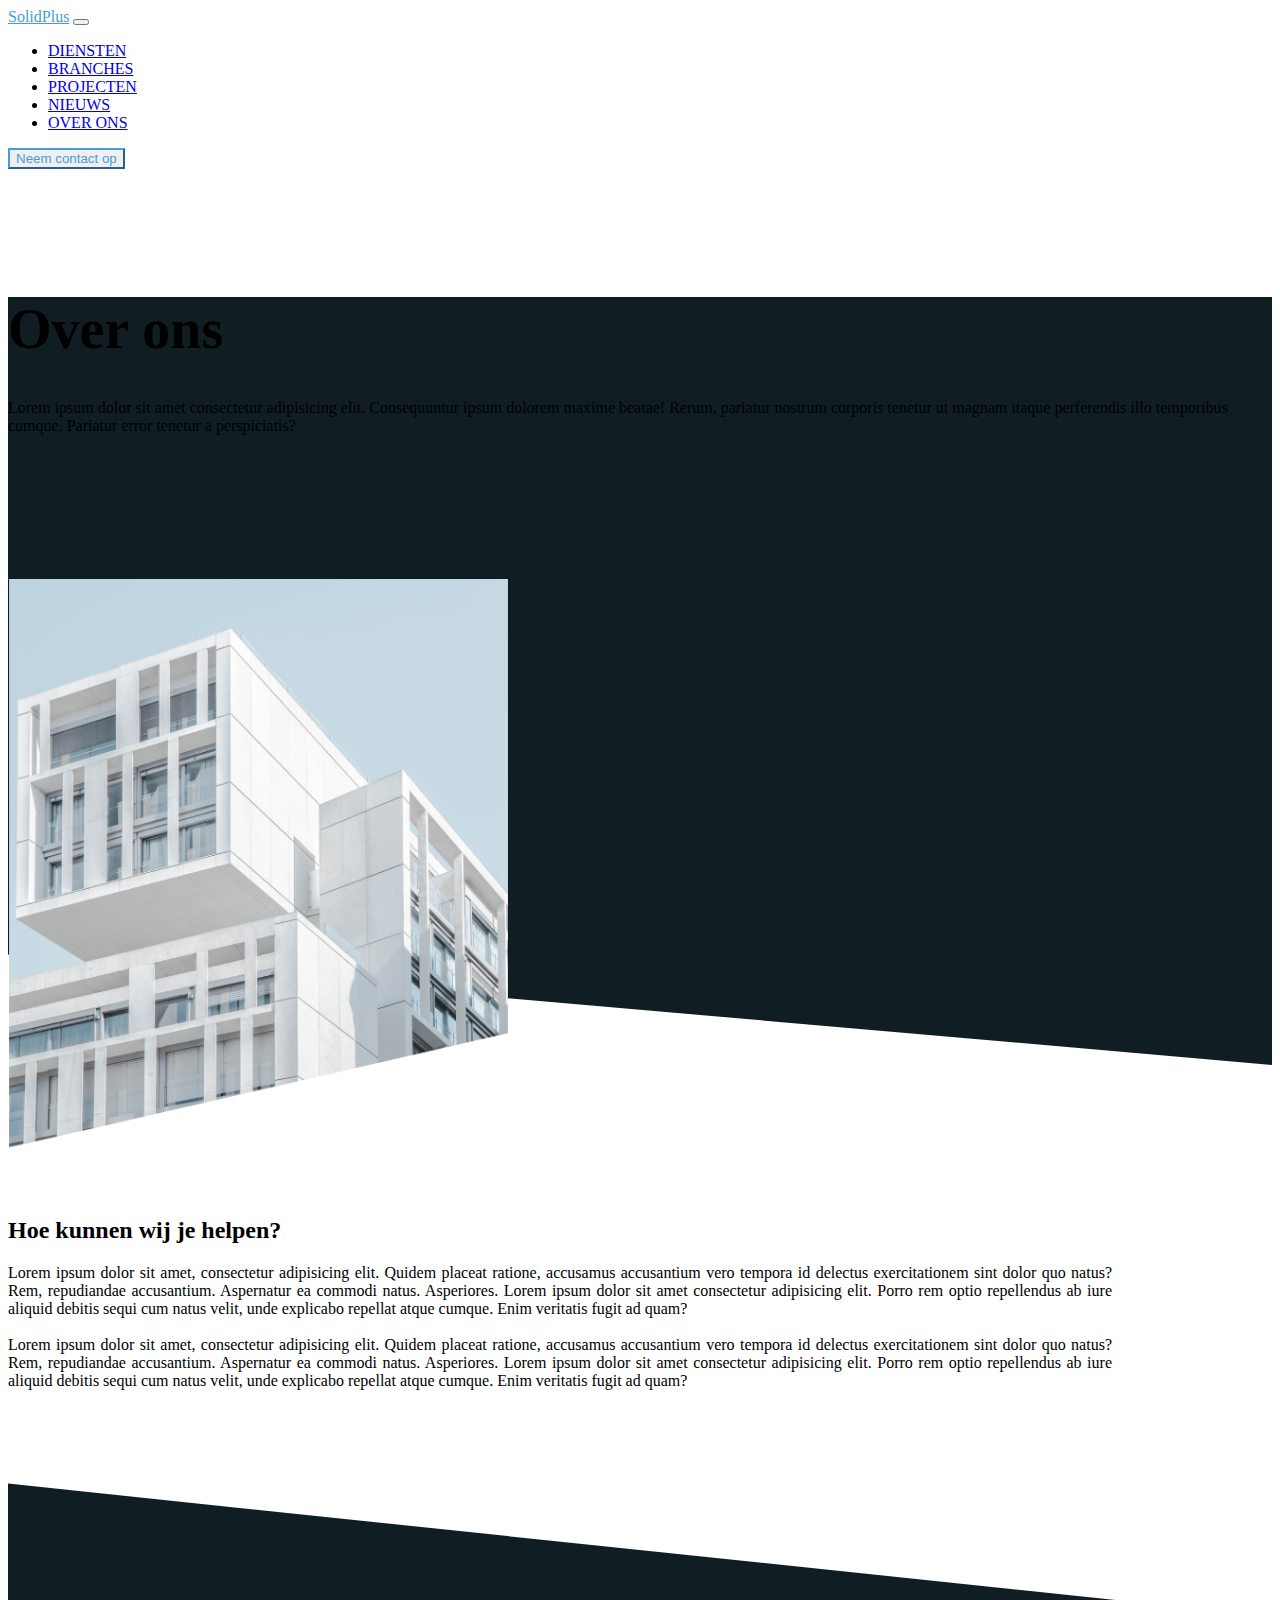
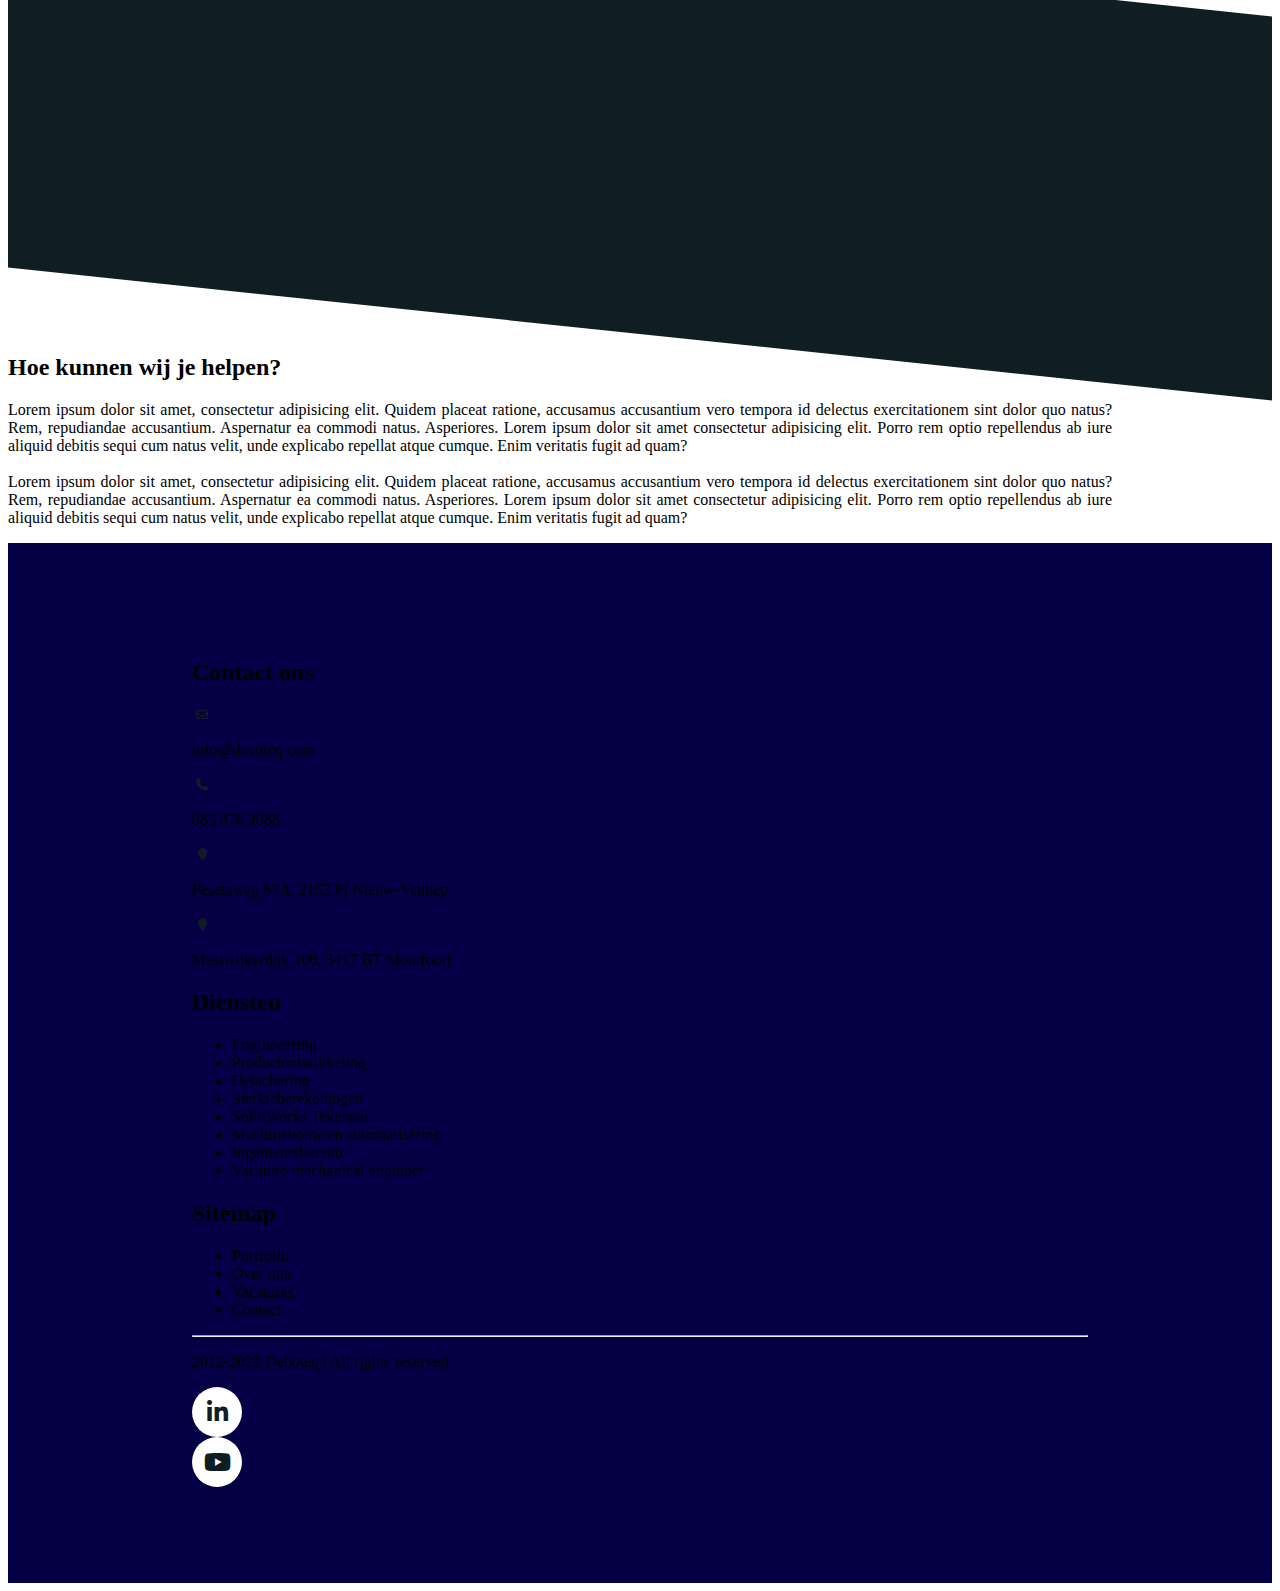
==== about.html @ 148bdbb1 "add other pages" ====
<!DOCTYPE html>
<html lang="en">

<head>
    <meta charset="UTF-8">
    <meta http-equiv="X-UA-Compatible" content="IE=edge">
    <meta name="viewport" content="width=device-width, initial-scale=1.0">
    <!-- CSS only -->
    <link rel="stylesheet" href="/css/styles.css">
    <link rel="stylesheet" href="https://cdnjs.cloudflare.com/ajax/libs/font-awesome/6.2.0/css/all.min.css">
    <link href="https://cdn.jsdelivr.net/npm/bootstrap@5.2.2/dist/css/bootstrap.min.css" rel="stylesheet"
        integrity="sha384-Zenh87qX5JnK2Jl0vWa8Ck2rdkQ2Bzep5IDxbcnCeuOxjzrPF/et3URy9Bv1WTRi" crossorigin="anonymous">
    <!-- JavaScript Bundle with Popper -->
    <script src="https://cdn.jsdelivr.net/npm/bootstrap@5.2.2/dist/js/bootstrap.bundle.min.js"
        integrity="sha384-OERcA2EqjJCMA+/3y+gxIOqMEjwtxJY7qPCqsdltbNJuaOe923+mo//f6V8Qbsw3"
        crossorigin="anonymous"></script>
    <title>About us</title>
</head>

<body>

    <header>
        <nav class="navbar navbar-expand-lg bg-light ">
            <div class="container">
                <a class="navbar-brand text-soli-primary fw-bolder fs-4" href="/index.html">SolidPlus</a>
                <button class="navbar-toggler" type="button" data-bs-toggle="collapse"
                    data-bs-target="#navbarSupportedContent" aria-controls="navbarSupportedContent"
                    aria-expanded="false" aria-label="Toggle navigation">
                    <span class="navbar-toggler-icon"></span>
                </button>
                <div class="collapse navbar-collapse py-4" id="navbarSupportedContent">
                    <ul class="navbar-nav ms-auto mb-2 mb-lg-0 me-4">
                        <li class="nav-item mx-2">
                            <a class="nav-link" href="/service.html">DIENSTEN</a>
                        </li>
                        <li class="nav-item mx-2">
                            <a class="nav-link" href="#">BRANCHES</a>
                        </li>
                        <li class="nav-item mx-2">
                            <a class="nav-link" href="/project.html">PROJECTEN</a>
                        </li>
                        <li class="nav-item mx-2">
                            <a class="nav-link" href="#">NIEUWS</a>
                        </li>
                        <li class="nav-item mx-2">
                            <a class="nav-link active" aria-current="page" href="/about.html">OVER ONS</a>
                        </li>
                    </ul>
                    <button class="btn btn-outline-primary ms-md-4" type="submit">Neem contact op</button>
                </div>
            </div>
        </nav>

        <div class="hero">
            <div class="container">
                <div class="row">
                    <div class="col-md-7 text-white ">
                        <h1 class="hero-text">Over ons</h1>
                        <p>Lorem ipsum dolor sit amet consectetur adipisicing elit. Consequuntur ipsum dolorem maxime
                            beatae! Rerum, pariatur nostrum corporis tenetur ut magnam itaque perferendis illo
                            temporibus cumque. Pariatur error tenetur a perspiciatis?</p>
                    </div>

                    <div class="col">
                        <img class="hero-item" src="/assets/images/building.png" alt="building" width="500px">
                    </div>
                </div>
            </div>
        </div>
    </header>

    <main>
        <div class="container">
            <div class="text-left pt-5">
                <h2>
                    Hoe kunnen wij je helpen?
                </h2>
                <p class="text-justify mt-4 help-text">
                    Lorem ipsum dolor sit amet, consectetur adipisicing elit. Quidem placeat ratione, accusamus
                    accusantium vero tempora id delectus exercitationem sint dolor quo natus? Rem, repudiandae
                    accusantium. Aspernatur ea commodi natus. Asperiores. Lorem ipsum dolor sit amet consectetur
                    adipisicing elit. Porro rem optio repellendus ab iure aliquid
                    debitis sequi cum natus velit, unde explicabo repellat atque cumque. Enim veritatis fugit ad quam?
                    <br />
                    <br />
                    Lorem ipsum dolor sit amet, consectetur adipisicing elit. Quidem placeat ratione, accusamus
                    accusantium vero tempora id delectus exercitationem sint dolor quo natus? Rem, repudiandae
                    accusantium. Aspernatur ea commodi natus. Asperiores. Lorem ipsum dolor sit amet consectetur
                    adipisicing elit. Porro rem optio repellendus ab iure aliquid
                    debitis sequi cum natus velit, unde explicabo repellat atque cumque. Enim veritatis fugit ad quam?
                </p>
            </div>
        </div>
        <div class="relative curved-section-dark">
            <div class="curved-bg-dark"></div>
        </div>

        <div class="container pb-4 mb-4">
            <div class="text-left pt-5">
                <h2>
                    Hoe kunnen wij je helpen?
                </h2>
                <p class="text-justify mt-4 help-text">
                    Lorem ipsum dolor sit amet, consectetur adipisicing elit. Quidem placeat ratione, accusamus
                    accusantium vero tempora id delectus exercitationem sint dolor quo natus? Rem, repudiandae
                    accusantium. Aspernatur ea commodi natus. Asperiores. Lorem ipsum dolor sit amet consectetur
                    adipisicing elit. Porro rem optio repellendus ab iure aliquid
                    debitis sequi cum natus velit, unde explicabo repellat atque cumque. Enim veritatis fugit ad quam?
                    <br />
                    <br />
                    Lorem ipsum dolor sit amet, consectetur adipisicing elit. Quidem placeat ratione, accusamus
                    accusantium vero tempora id delectus exercitationem sint dolor quo natus? Rem, repudiandae
                    accusantium. Aspernatur ea commodi natus. Asperiores. Lorem ipsum dolor sit amet consectetur
                    adipisicing elit. Porro rem optio repellendus ab iure aliquid
                    debitis sequi cum natus velit, unde explicabo repellat atque cumque. Enim veritatis fugit ad quam?
                </p>
            </div>
        </div>


        <footer class="bg-footer text-white">
            <div class="footer-contenr">
                <div class="d-flex justify-content-between mb-4">
                    <div>
                        <h2 class="fs-5">Contact ons</h2>
                        <div class="d-flex align-items-center">
                            <i class="fa-regular fa-envelope text-dark bg-white icon"></i>
                            <p class="mt-3 ms-2">
                                info@devoteq.com
                            </p>
                        </div>
                        <div class="d-flex align-items-center">
                            <i class="fa-solid fa-phone text-dark bg-white icon"></i>
                            <p class="mt-3 ms-2">
                                085 876 9088
                            </p>
                        </div>
                        <div class="d-flex align-items-center">
                            <div>
                                <i class="fa fa-map-marker text-dark bg-white icon"></i>
                            </div>
                            <p class="mt-3 ms-2">
                                Pesetaweg 67A, 2153 Pj
                                Nieuw-Vennep
                            </p>
                        </div>
                        <div class="d-flex align-items-center">
                            <i class="fa fa-map-marker text-dark bg-white icon"></i>
                            <p class="mt-3 ms-2">
                                Mastwijkerdijk 108, 3417
                                BT
                                Montfoort
                            </p>
                        </div>
                    </div>
                    <div>
                        <h2 class="fs-5">Diensten</h2>
                        <ul class="list-unstyled">
                            <li class="mb-2">Engineeering</li>
                            <li class="mb-2">Productontwikkeling</li>
                            <li class="mb-2">Detachering</li>
                            <li class="mb-2">Sterkteberekeningen</li>
                            <li class="mb-2">SolidWorks Tekenaar</li>
                            <li class="mb-2">Machinebouw en automatisering</li>
                            <li class="mb-2">Ingenieursbureau</li>
                            <li class="mb-2">Vacature mechanical enginner</li>
                        </ul>
                    </div>
                    <div class="pe-4 me-4">
                        <h2 class="fs-5">Sitemap</h2>
                        <ul class="list-unstyled">
                            <li class="mb-2">Portfolio</li>
                            <li class="mb-2">Over ons</li>
                            <li class="mb-2">Vacatures</li>
                            <li class="mb-2">Contact</li>
                        </ul>
                    </div>
                </div>
                <hr>
                <p class="text-center">
                    2012-2022 Deboteq | All rights reserved
                </p>
                <div class="d-flex align-items-center justify-content-center">
                    <div class="social-icon me-md-4">
                        <i class="fa-brands text-dark fa-linkedin-in "></i>
                    </div>
                    <div class="social-icon ms-md-4">
                        <i class="fa-brands text-dark fa-youtube"></i>
                    </div>
                </div>
            </div>
        </footer>
    </main>


</body>

</html>
---- css/styles.css ----
body,
html {
  overflow-x: hidden;
}

:root {
  --dark: #101e24;
  --light-green: #0dcea0;
}

.bg-main {
  background: var(--dark);
}

.hero {
  min-height: 100vh;
  background: url("/assets/images/heroBg.svg") no-repeat;
  background-size: cover;
}

.hero-text {
  font-size: 3.5rem;
  margin-top: 8rem;
}

.hero-item {
  margin-top: 8rem;
}

.btn-primary {
  background: #479cd9 !important;
}

.btn-primary:hover {
  opacity: 0.9;
}

.text-soli-primary {
  color: #479cd9 !important;
}

.text-orange {
  color: #ff6331;
}

.text-dark {
  color: var(--dark);
}

.text-lgreen {
  color: var(--light-green);
}

.btn-outline-primary {
  color: #479cd9 !important;
  border-color: #479cd9 !important;
}

.btn-outline-primary:hover {
  background: #479cd9 !important;
  color: white !important;
}

.service-card {
  max-width: 350px;
  box-shadow: 0 19px 38px rgba(0, 0, 0, 0.3), 0 15px 12px rgba(0, 0, 0, 0.22);
  padding: 2rem;
  display: flex;
  flex-direction: column;
  align-items: center;
  background: white;
}

.contact-card {
  box-shadow: 0 19px 38px rgba(0, 0, 0, 0.3), 0 15px 12px rgba(0, 0, 0, 0.22);
  padding: 4rem;
  margin: 5rem 0;
}

.text-justify {
  text-align: justify;
}

.bg-footer {
  background: #050046;
}

.footer-contenr {
  max-width: 70vw;
  margin: auto;
  padding: 6rem 0;
}

.relative {
  position: relative;
}

.curved-bg {
  position: absolute;
  left: 0;
  top: 0;
  width: 100%;
  height: 100%;
  background: url("/assets/images/building.png");
  transform: skew(0, 6deg);
  z-index: -1;
}

.curved-section {
  padding: 2rem;
  margin: 10rem 0;
  max-height: 25rem;
}

.curved-section-dark {
  padding: 2rem;
  margin: 10rem 0 0 0;
  min-height: 20rem;
}

.curved-bg-dark {
  position: absolute;
  left: 0;
  top: 0;
  width: 100%;
  height: 100%;
  background: var(--dark);
  transform: skew(0, 6deg);
}

.onze-bg {
  position: absolute;
  left: 0;
  top: 0;
  width: 100%;
  height: 100%;
  background: var(--dark);
  transform: skew(0, 5deg);
  z-index: -1;
  max-height: 30rem;
}

.mt-5 {
  margin-top: 5rem;
}

.mt-6 {
  margin-top: 6rem;
}

.icon {
  width: 20px;
  height: 20px;
  border-radius: 50%;
  display: flex !important;
  justify-content: center;
  align-items: center;
  font-size: 12px;
}

.flex-1 {
  flex: 1;
}

.social-icon {
  width: 50px;
  height: 50px;
  border-radius: 50%;
  font-size: 1.5rem;
  background: white;
  display: flex;
  justify-content: center;
  align-items: center;
}

label {
  margin-bottom: 0 !important;
}

.form-control,
.form-select {
  border: none !important;
  border-bottom: 1px solid #b0b3c7 !important;
  border-radius: 0% !important;
}

.form-select {
  padding: 0.5rem 0 !important;
}

.project-box {
  width: 25vw;
  height: 25vw;
  margin: 5px;
  background: url("/assets/images/building.png");
}

@media only screen and (min-width: 769px) {
  .help-text {
    margin-right: 10rem;
  }
  .onze-text {
    max-width: 52vw;
  }
}
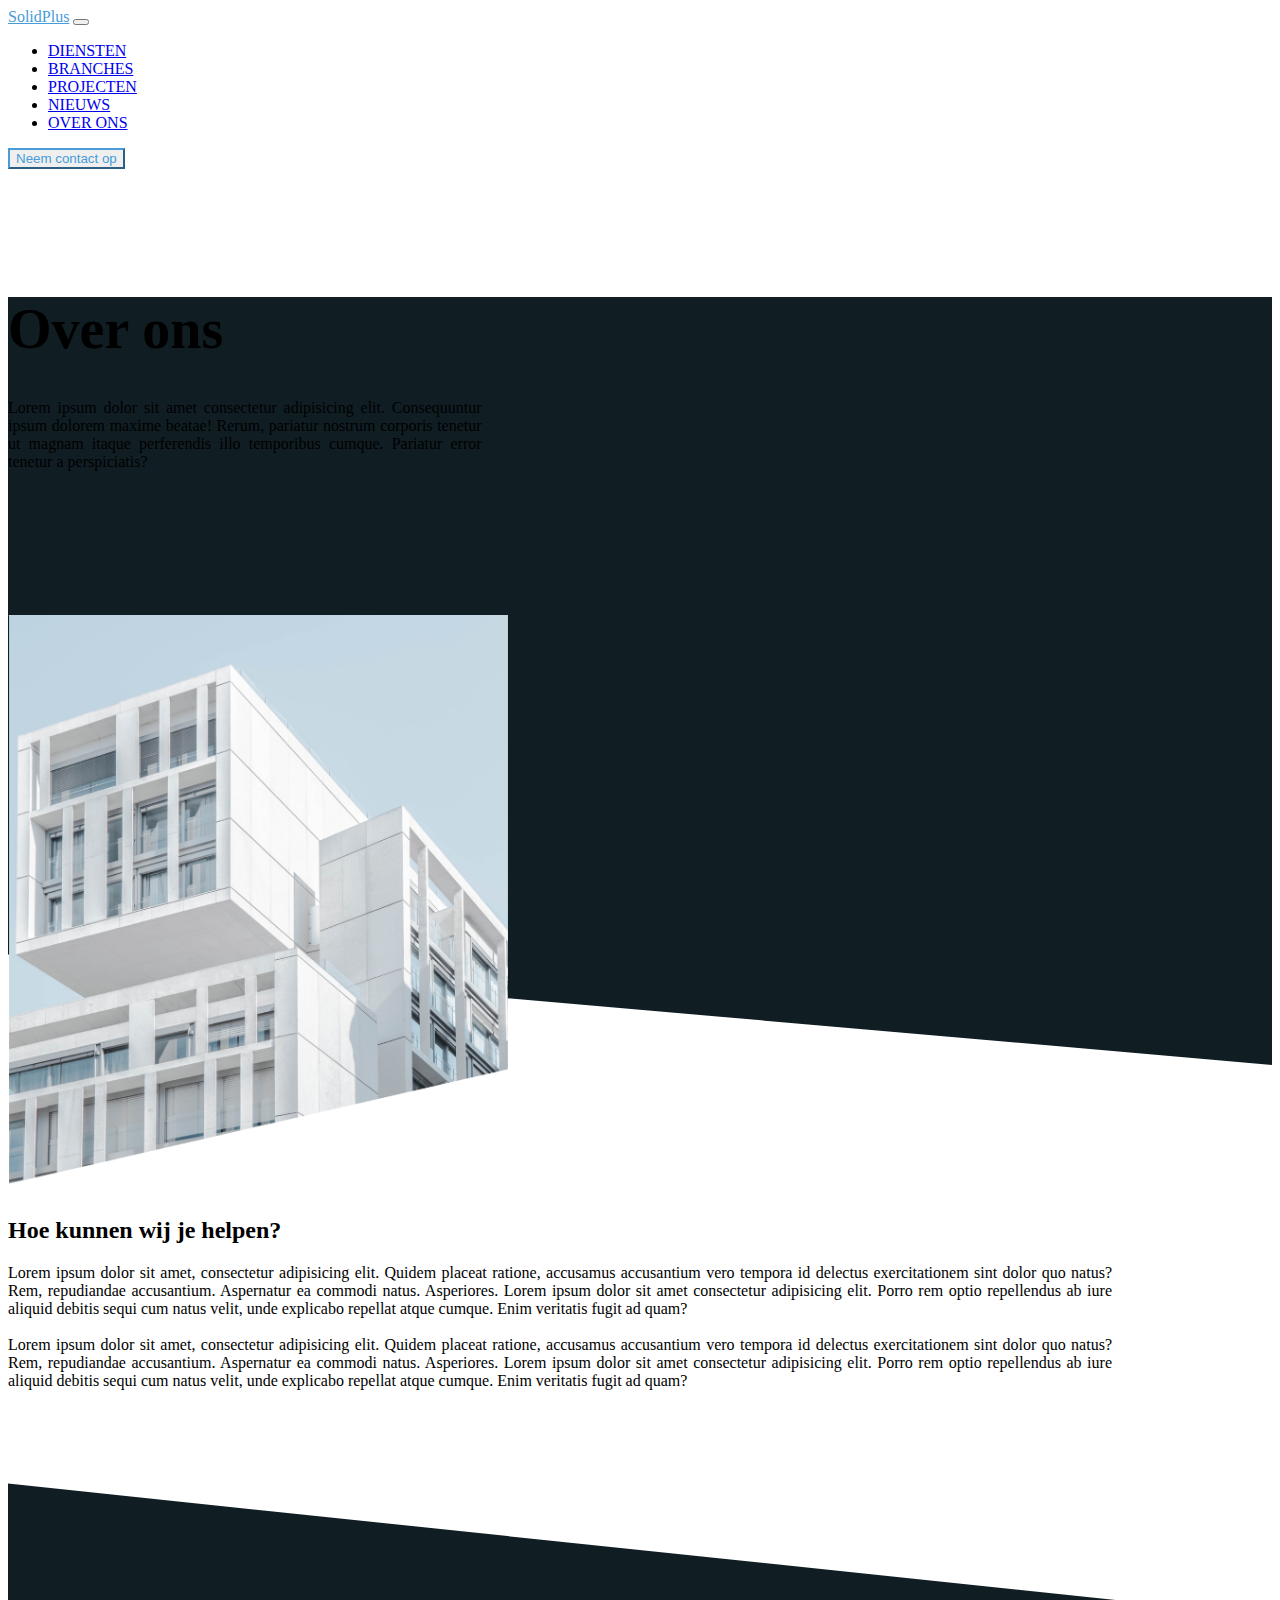
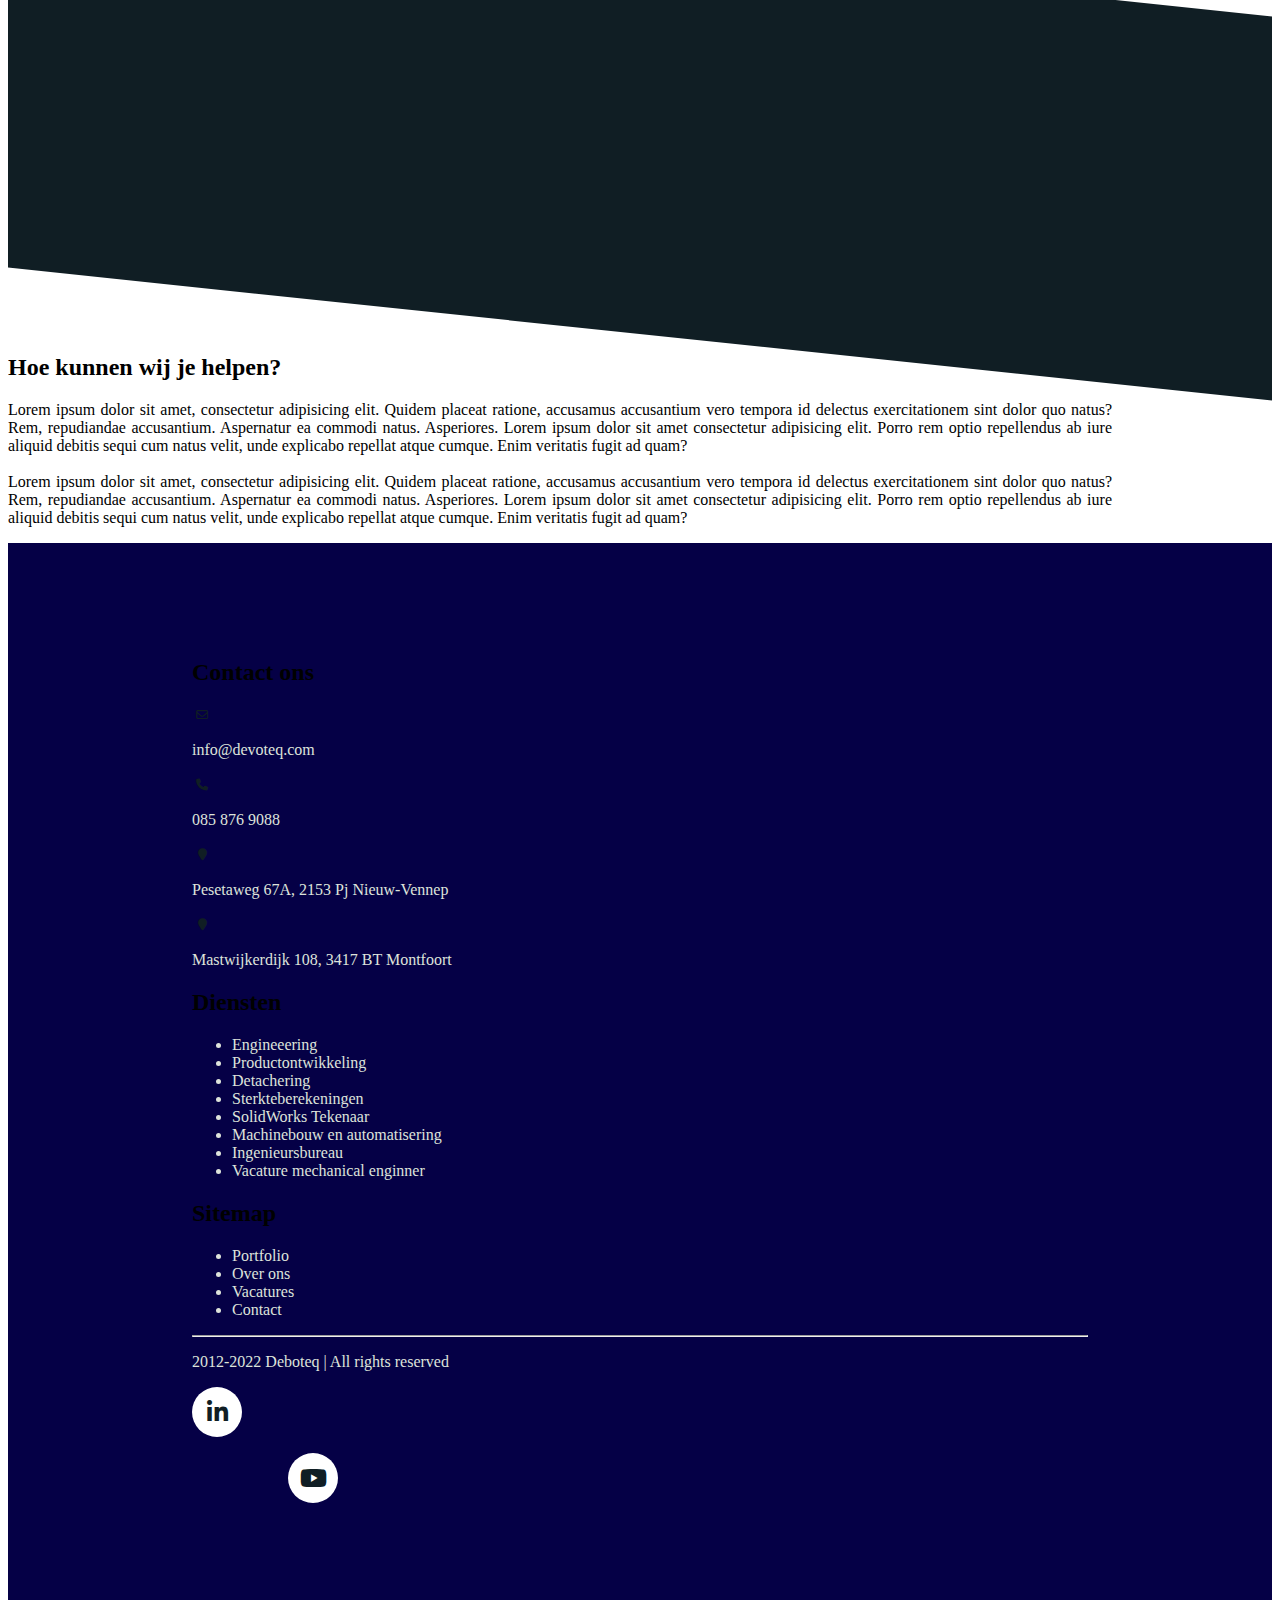
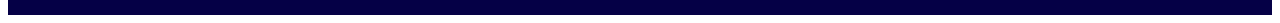
==== commit 7c5f4fd9: "fix responsive issues" ====
--- a/about.html
+++ b/about.html
@@ -56,7 +56,8 @@
                 <div class="row">
                     <div class="col-md-7 text-white ">
                         <h1 class="hero-text">Over ons</h1>
-                        <p>Lorem ipsum dolor sit amet consectetur adipisicing elit. Consequuntur ipsum dolorem maxime
+                        <p class="hero-desc">Lorem ipsum dolor sit amet consectetur adipisicing elit. Consequuntur ipsum
+                            dolorem maxime
                             beatae! Rerum, pariatur nostrum corporis tenetur ut magnam itaque perferendis illo
                             temporibus cumque. Pariatur error tenetur a perspiciatis?</p>
                     </div>
@@ -118,20 +119,21 @@
         </div>
 
 
+
         <footer class="bg-footer text-white">
             <div class="footer-contenr">
-                <div class="d-flex justify-content-between mb-4">
+                <div class="d-flex flex-wrap justify-content-between mb-4">
                     <div>
                         <h2 class="fs-5">Contact ons</h2>
                         <div class="d-flex align-items-center">
                             <i class="fa-regular fa-envelope text-dark bg-white icon"></i>
-                            <p class="mt-3 ms-2">
+                            <p class="mt-3 ms-2 text-lgray">
                                 info@devoteq.com
                             </p>
                         </div>
                         <div class="d-flex align-items-center">
                             <i class="fa-solid fa-phone text-dark bg-white icon"></i>
-                            <p class="mt-3 ms-2">
+                            <p class="mt-3 ms-2 text-lgray">
                                 085 876 9088
                             </p>
                         </div>
@@ -139,14 +141,14 @@
                             <div>
                                 <i class="fa fa-map-marker text-dark bg-white icon"></i>
                             </div>
-                            <p class="mt-3 ms-2">
+                            <p class="mt-3 ms-2 text-lgray">
                                 Pesetaweg 67A, 2153 Pj
                                 Nieuw-Vennep
                             </p>
                         </div>
                         <div class="d-flex align-items-center">
                             <i class="fa fa-map-marker text-dark bg-white icon"></i>
-                            <p class="mt-3 ms-2">
+                            <p class="mt-3 ms-2 text-lgray">
                                 Mastwijkerdijk 108, 3417
                                 BT
                                 Montfoort
@@ -156,35 +158,35 @@
                     <div>
                         <h2 class="fs-5">Diensten</h2>
                         <ul class="list-unstyled">
-                            <li class="mb-2">Engineeering</li>
-                            <li class="mb-2">Productontwikkeling</li>
-                            <li class="mb-2">Detachering</li>
-                            <li class="mb-2">Sterkteberekeningen</li>
-                            <li class="mb-2">SolidWorks Tekenaar</li>
-                            <li class="mb-2">Machinebouw en automatisering</li>
-                            <li class="mb-2">Ingenieursbureau</li>
-                            <li class="mb-2">Vacature mechanical enginner</li>
+                            <li class="mb-2 text-lgray">Engineeering</li>
+                            <li class="mb-2 text-lgray">Productontwikkeling</li>
+                            <li class="mb-2 text-lgray">Detachering</li>
+                            <li class="mb-2 text-lgray">Sterkteberekeningen</li>
+                            <li class="mb-2 text-lgray">SolidWorks Tekenaar</li>
+                            <li class="mb-2 text-lgray">Machinebouw en automatisering</li>
+                            <li class="mb-2 text-lgray">Ingenieursbureau</li>
+                            <li class="mb-2 text-lgray">Vacature mechanical enginner</li>
                         </ul>
                     </div>
                     <div class="pe-4 me-4">
                         <h2 class="fs-5">Sitemap</h2>
                         <ul class="list-unstyled">
-                            <li class="mb-2">Portfolio</li>
-                            <li class="mb-2">Over ons</li>
-                            <li class="mb-2">Vacatures</li>
-                            <li class="mb-2">Contact</li>
+                            <li class="mb-2 text-lgray">Portfolio</li>
+                            <li class="mb-2 text-lgray">Over ons</li>
+                            <li class="mb-2 text-lgray">Vacatures</li>
+                            <li class="mb-2 text-lgray">Contact</li>
                         </ul>
                     </div>
                 </div>
                 <hr>
-                <p class="text-center">
+                <p class="text-center mt-4 text-lgray">
                     2012-2022 Deboteq | All rights reserved
                 </p>
                 <div class="d-flex align-items-center justify-content-center">
-                    <div class="social-icon me-md-4">
+                    <div class="social-icon">
                         <i class="fa-brands text-dark fa-linkedin-in "></i>
                     </div>
-                    <div class="social-icon ms-md-4">
+                    <div class="social-icon">
                         <i class="fa-brands text-dark fa-youtube"></i>
                     </div>
                 </div>
--- a/css/styles.css
+++ b/css/styles.css
@@ -6,6 +6,8 @@
 :root {
   --dark: #101e24;
   --light-green: #0dcea0;
+  --gray: #586482;
+  --light-gray: #dee3db;
 }
 
 .bg-main {
@@ -47,6 +49,14 @@
   color: var(--dark);
 }
 
+.text-gray {
+  color: var(--gray);
+}
+
+.text-lgray {
+  color: var(--light-gray);
+}
+
 .text-lgreen {
   color: var(--light-green);
 }
@@ -71,6 +81,15 @@
   background: white;
 }
 
+.klant-card {
+  max-width: 350px;
+  box-shadow: 0 19px 38px rgba(0, 0, 0, 0.3), 0 15px 12px rgba(0, 0, 0, 0.22);
+  padding: 2rem;
+  display: flex;
+  flex-direction: column;
+  background: white;
+}
+
 .contact-card {
   box-shadow: 0 19px 38px rgba(0, 0, 0, 0.3), 0 15px 12px rgba(0, 0, 0, 0.22);
   padding: 4rem;
@@ -86,7 +105,7 @@
 }
 
 .footer-contenr {
-  max-width: 70vw;
+  max-width: 90vw;
   margin: auto;
   padding: 6rem 0;
 }
@@ -116,6 +135,10 @@
   padding: 2rem;
   margin: 10rem 0 0 0;
   min-height: 20rem;
+}
+
+.curved-section-service {
+  margin-top: 27rem;
 }
 
 .curved-bg-dark {
@@ -195,6 +218,32 @@
   background: url("/assets/images/building.png");
 }
 
+.social-icon {
+  margin-top: 1rem;
+  margin-bottom: 1rem;
+}
+
+.bedenken-section {
+  margin-top: 17rem !important;
+}
+
+.social-icon:nth-child(1) {
+  margin-right: 6rem;
+}
+.social-icon:nth-child(2) {
+  margin-left: 6rem;
+}
+
+.service-footer {
+  margin-top: 27rem;
+}
+
+@media only screen and (max-width: 768px) {
+  .contact-image {
+    width: 80vw;
+  }
+}
+
 @media only screen and (min-width: 769px) {
   .help-text {
     margin-right: 10rem;
@@ -202,4 +251,40 @@
   .onze-text {
     max-width: 52vw;
   }
-}
+
+  .social-icon:nth-child(1) {
+    margin-right: 6rem;
+  }
+  .social-icon:nth-child(2) {
+    margin-left: 6rem;
+  }
+
+  .bedenken-section {
+    margin-top: var(--bs-gutter-y) !important;
+  }
+
+  .footer-contenr {
+    max-width: 70vw;
+  }
+
+  .curved-section-service {
+    margin-top: 0;
+  }
+
+  .service-footer {
+    margin-top: 0;
+  }
+  .mt-md-6 {
+    margin-top: 6rem;
+  }
+
+  .hero-desc {
+    max-width: 37vw;
+    text-align: justify;
+  }
+
+  .sub-text {
+    max-width: 50vw;
+    margin: auto;
+  }
+}
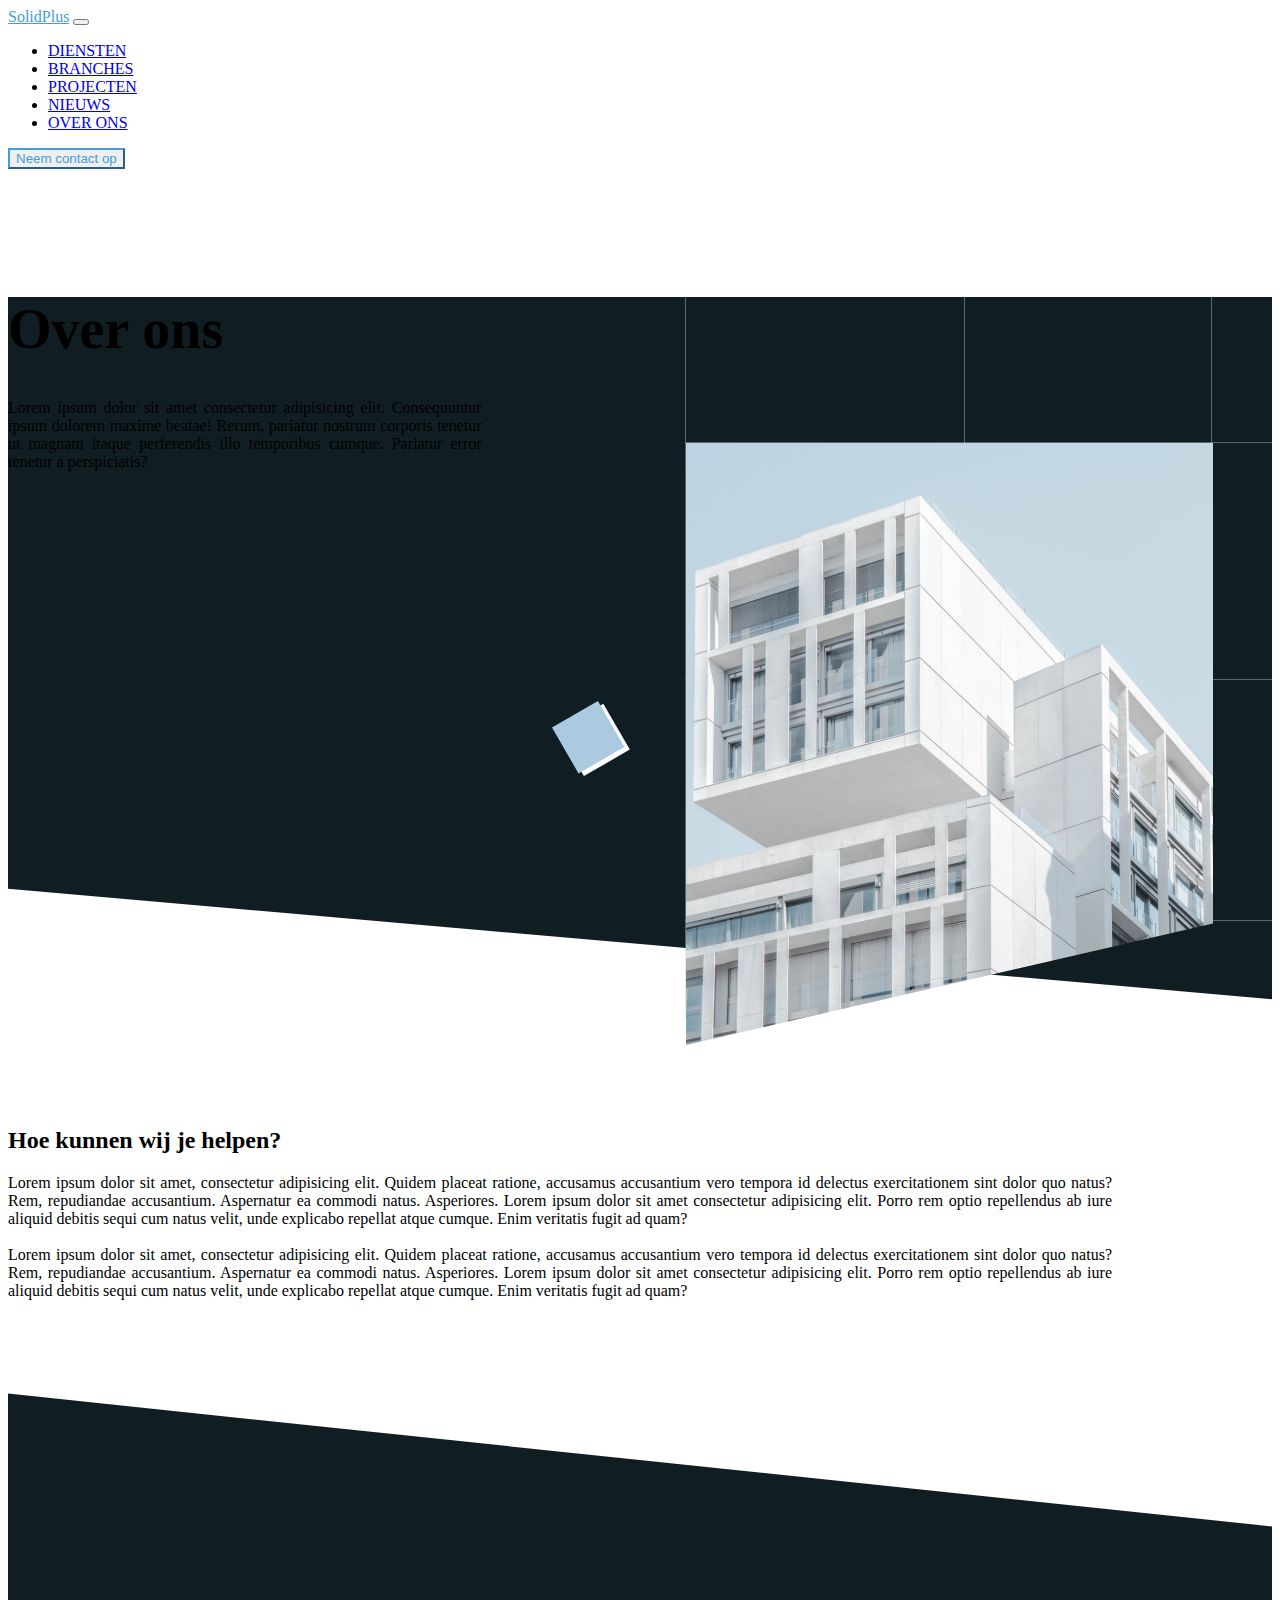
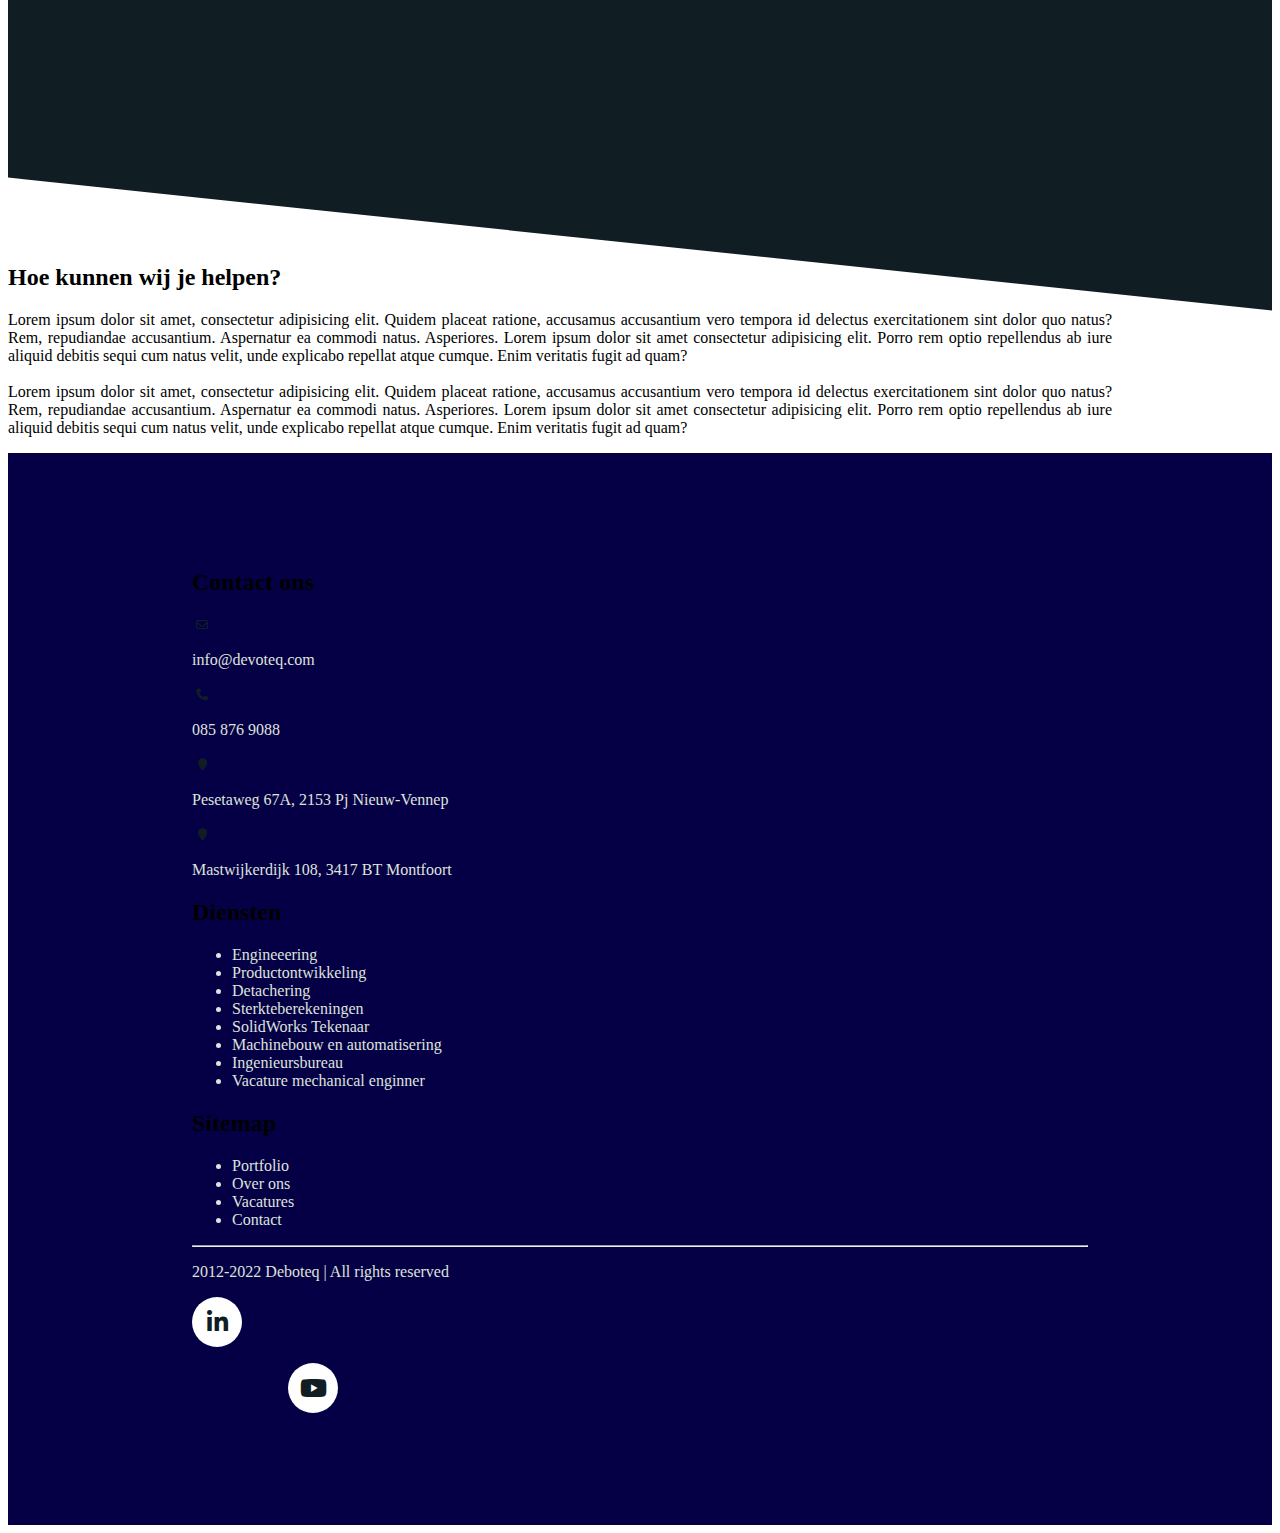
==== commit 2ea8aba3: "fix hero image" ====
--- a/about.html
+++ b/about.html
@@ -62,8 +62,9 @@
                             temporibus cumque. Pariatur error tenetur a perspiciatis?</p>
                     </div>
 
-                    <div class="col">
-                        <img class="hero-item" src="/assets/images/building.png" alt="building" width="500px">
+                    <div class="col col-md-5">
+                        <!-- <img class="hero-item" src="/assets/images/building.png" alt="building" width="500px"> -->
+                        <img src="/assets/images/bg.svg" alt="" class="bg-shape">
                     </div>
                 </div>
             </div>
--- a/css/styles.css
+++ b/css/styles.css
@@ -8,6 +8,8 @@
   --light-green: #0dcea0;
   --gray: #586482;
   --light-gray: #dee3db;
+  --orange: #ff6331;
+  --br-primary: #479cd9;
 }
 
 .bg-main {
@@ -18,6 +20,7 @@
   min-height: 100vh;
   background: url("/assets/images/heroBg.svg") no-repeat;
   background-size: cover;
+  position: relative;
 }
 
 .hero-text {
@@ -30,7 +33,7 @@
 }
 
 .btn-primary {
-  background: #479cd9 !important;
+  background: var(--br-primary) !important;
 }
 
 .btn-primary:hover {
@@ -38,11 +41,11 @@
 }
 
 .text-soli-primary {
-  color: #479cd9 !important;
+  color: var(--br-primary) !important;
 }
 
 .text-orange {
-  color: #ff6331;
+  color: var(--orange);
 }
 
 .text-dark {
@@ -62,12 +65,12 @@
 }
 
 .btn-outline-primary {
-  color: #479cd9 !important;
-  border-color: #479cd9 !important;
+  color: var(--br-primary) !important;
+  border-color: var(--br-primary) !important;
 }
 
 .btn-outline-primary:hover {
-  background: #479cd9 !important;
+  background: var(--br-primary) !important;
   color: white !important;
 }
 
@@ -79,6 +82,7 @@
   flex-direction: column;
   align-items: center;
   background: white;
+  justify-content: center;
 }
 
 .klant-card {
@@ -123,6 +127,7 @@
   background: url("/assets/images/building.png");
   transform: skew(0, 6deg);
   z-index: -1;
+  background-position: center;
 }
 
 .curved-section {
@@ -230,6 +235,7 @@
 .social-icon:nth-child(1) {
   margin-right: 6rem;
 }
+
 .social-icon:nth-child(2) {
   margin-left: 6rem;
 }
@@ -244,10 +250,23 @@
   }
 }
 
-@media only screen and (min-width: 769px) {
+@media only screen and (min-width: 992px) {
   .help-text {
     margin-right: 10rem;
   }
+
+  .hero {
+    min-height: 90vh;
+  }
+}
+
+@media only screen and (min-width: 769px) {
+  .service-card {
+    max-width: 26vw;
+    min-height: 42vh;
+
+  }
+
   .onze-text {
     max-width: 52vw;
   }
@@ -255,6 +274,7 @@
   .social-icon:nth-child(1) {
     margin-right: 6rem;
   }
+
   .social-icon:nth-child(2) {
     margin-left: 6rem;
   }
@@ -274,6 +294,7 @@
   .service-footer {
     margin-top: 0;
   }
+
   .mt-md-6 {
     margin-top: 6rem;
   }
@@ -288,3 +309,20 @@
     margin: auto;
   }
 }
+
+.pages {
+  height: 50vh;
+  width: 100vw;
+  display: flex;
+  flex-direction: column;
+  font-size: 2vw;
+  justify-content: space-between;
+  align-items: center;
+  padding: 1rem;
+}
+
+.bg-shape {
+  position: absolute;
+  top: 0;
+  right: 0;
+}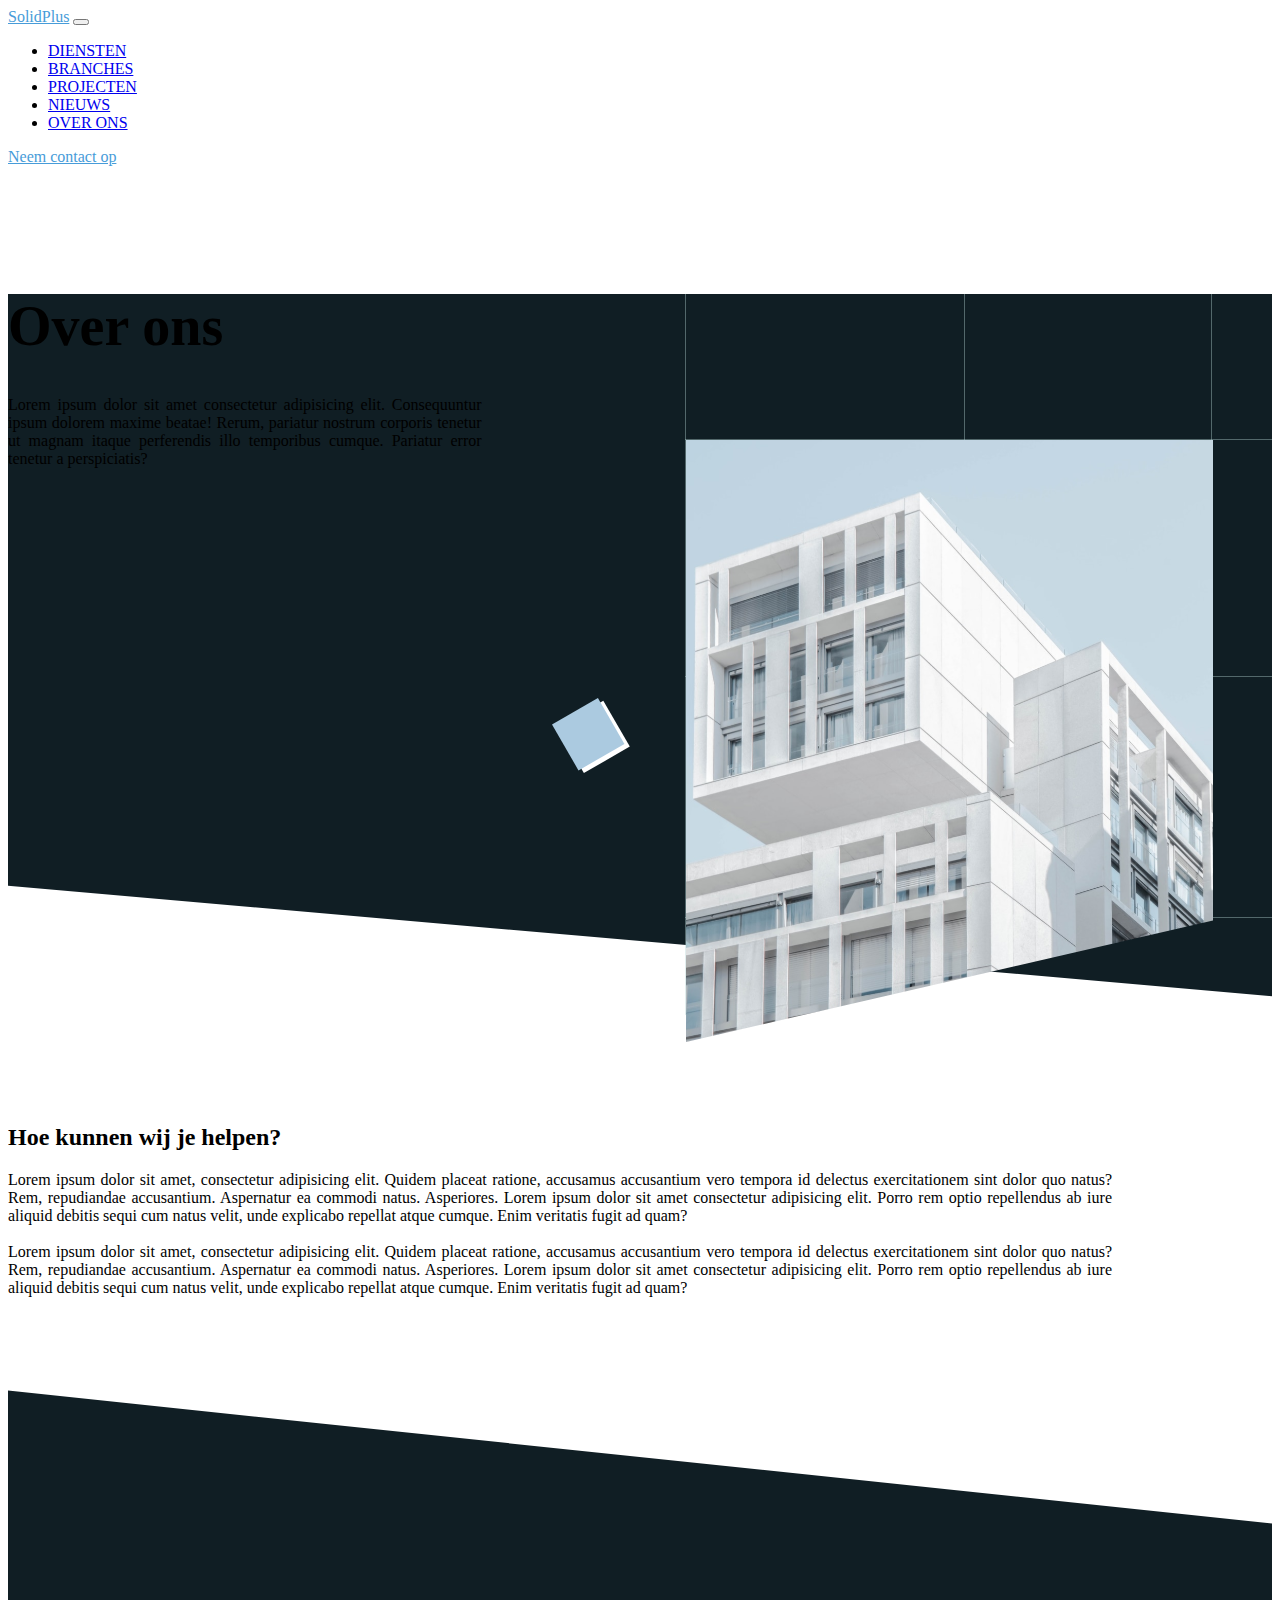
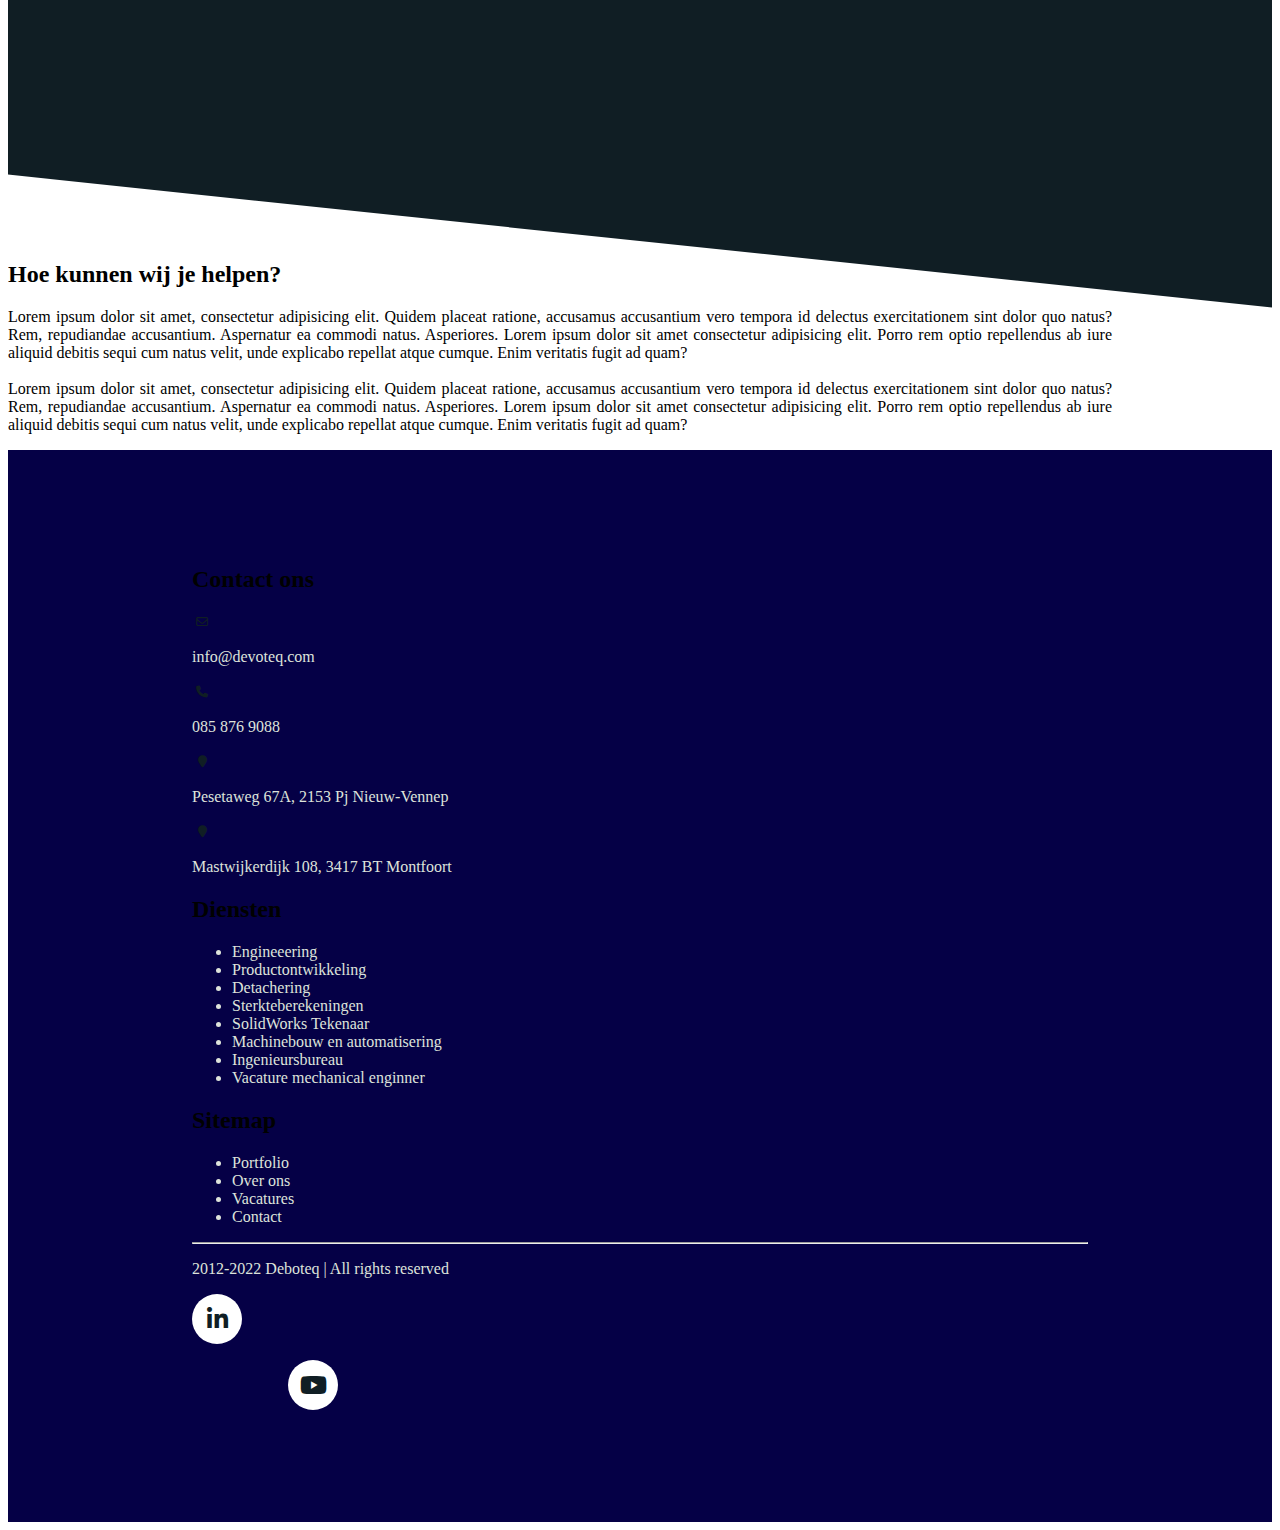
==== commit d05e5e17: "update links" ====
--- a/about.html
+++ b/about.html
@@ -22,7 +22,7 @@
     <header>
         <nav class="navbar navbar-expand-lg bg-light ">
             <div class="container">
-                <a class="navbar-brand text-soli-primary fw-bolder fs-4" href="/index.html">SolidPlus</a>
+                <a class="navbar-brand text-soli-primary fs-4" href="/index.html">SolidPlus</a>
                 <button class="navbar-toggler" type="button" data-bs-toggle="collapse"
                     data-bs-target="#navbarSupportedContent" aria-controls="navbarSupportedContent"
                     aria-expanded="false" aria-label="Toggle navigation">
@@ -34,19 +34,19 @@
                             <a class="nav-link" href="/service.html">DIENSTEN</a>
                         </li>
                         <li class="nav-item mx-2">
-                            <a class="nav-link" href="#">BRANCHES</a>
+                            <a class="nav-link" href="/market.html">BRANCHES</a>
                         </li>
                         <li class="nav-item mx-2">
                             <a class="nav-link" href="/project.html">PROJECTEN</a>
                         </li>
                         <li class="nav-item mx-2">
-                            <a class="nav-link" href="#">NIEUWS</a>
-                        </li>
-                        <li class="nav-item mx-2">
-                            <a class="nav-link active" aria-current="page" href="/about.html">OVER ONS</a>
+                            <a class="nav-link" href="/service.html">NIEUWS</a>
+                        </li>
+                        <li class="nav-item mx-2">
+                            <a class="nav-link" href="/about.html">OVER ONS</a>
                         </li>
                     </ul>
-                    <button class="btn btn-outline-primary ms-md-4" type="submit">Neem contact op</button>
+                    <a class="btn btn-outline-primary ms-md-4" href="#contactForm">Neem contact op</a>
                 </div>
             </div>
         </nav>
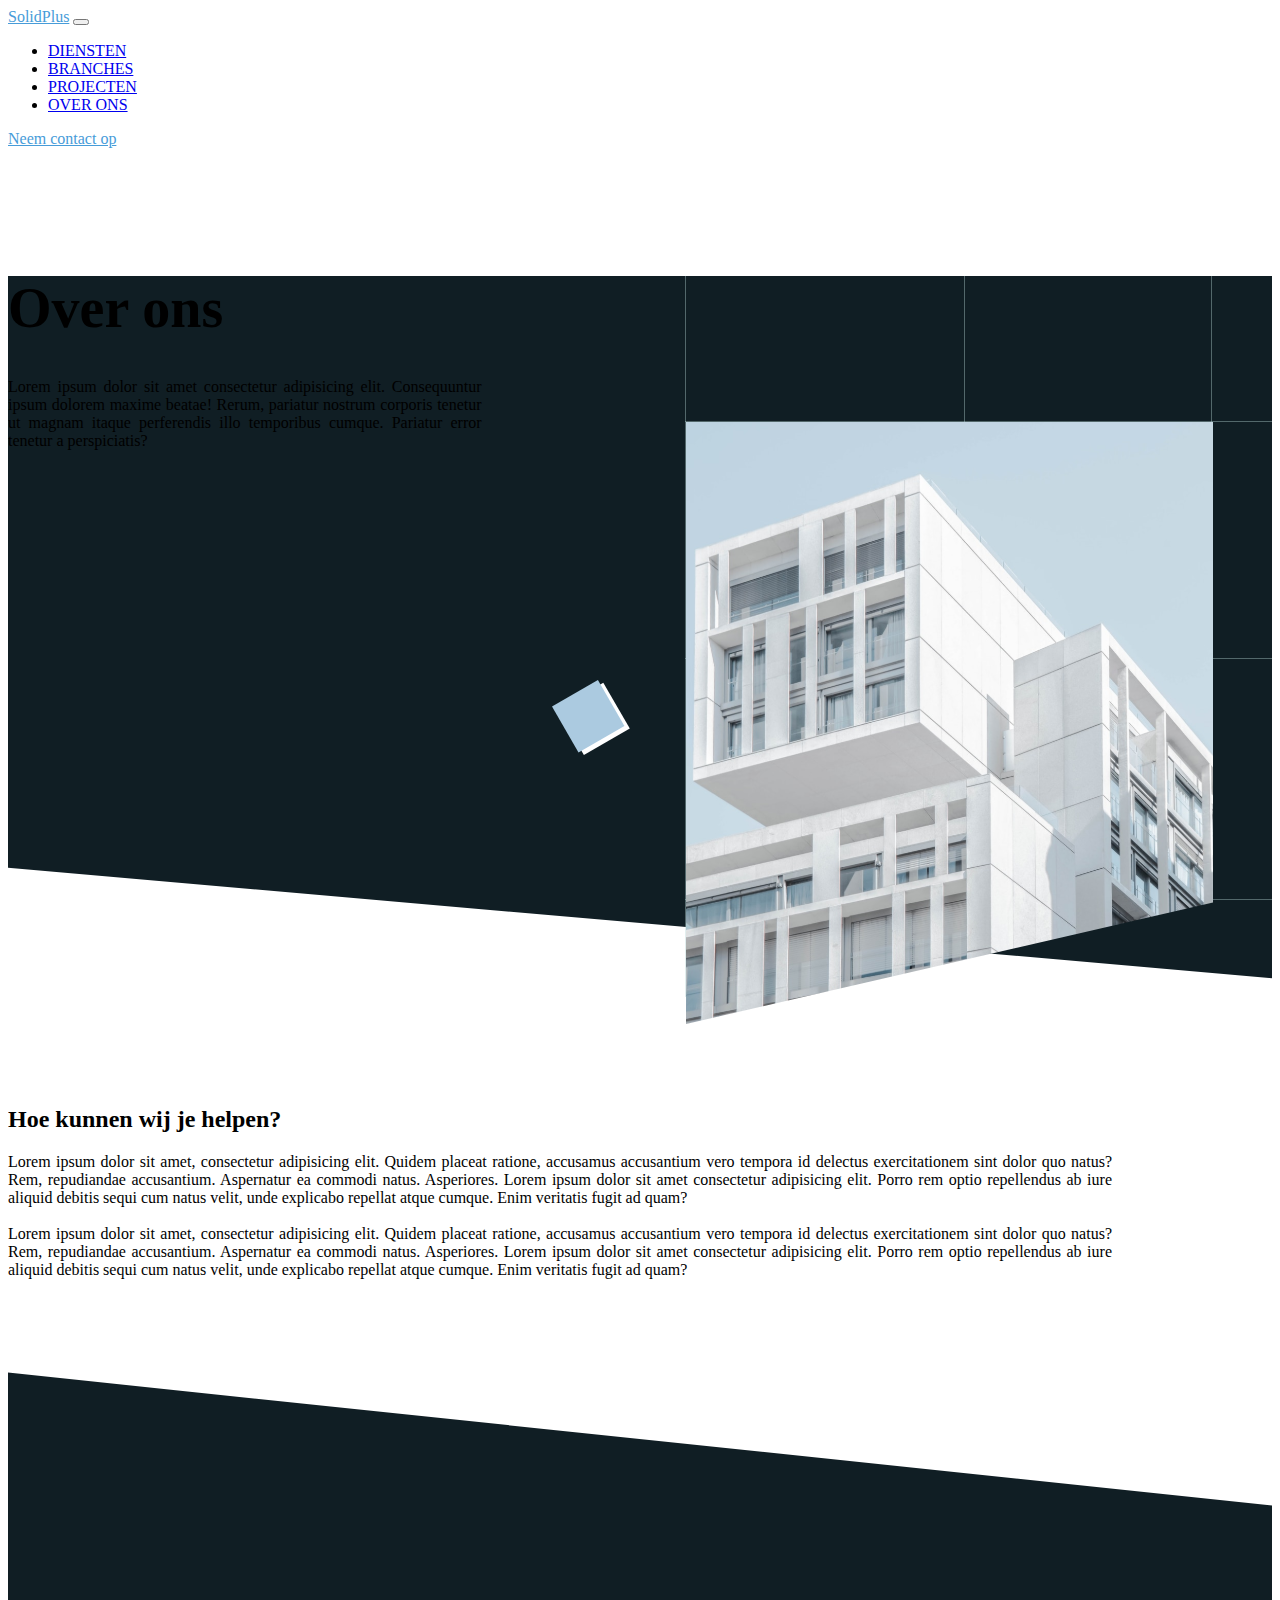
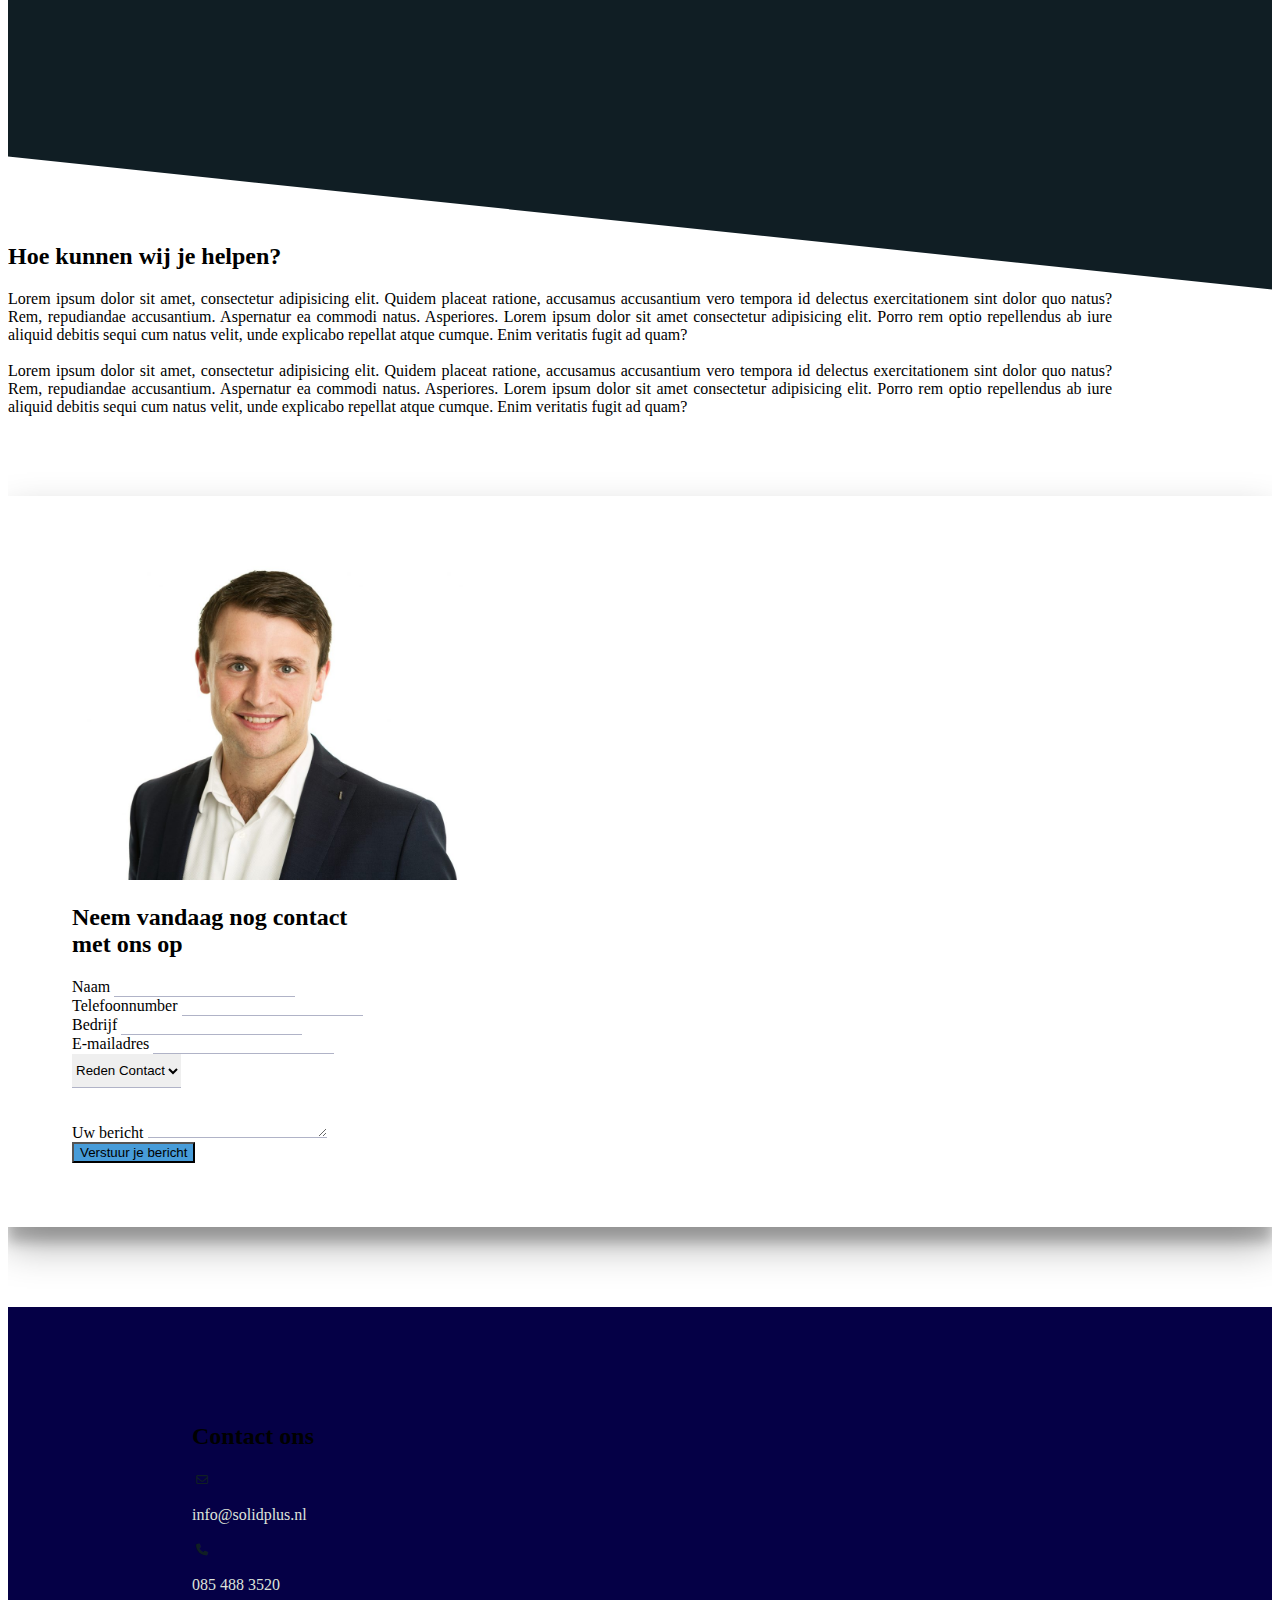
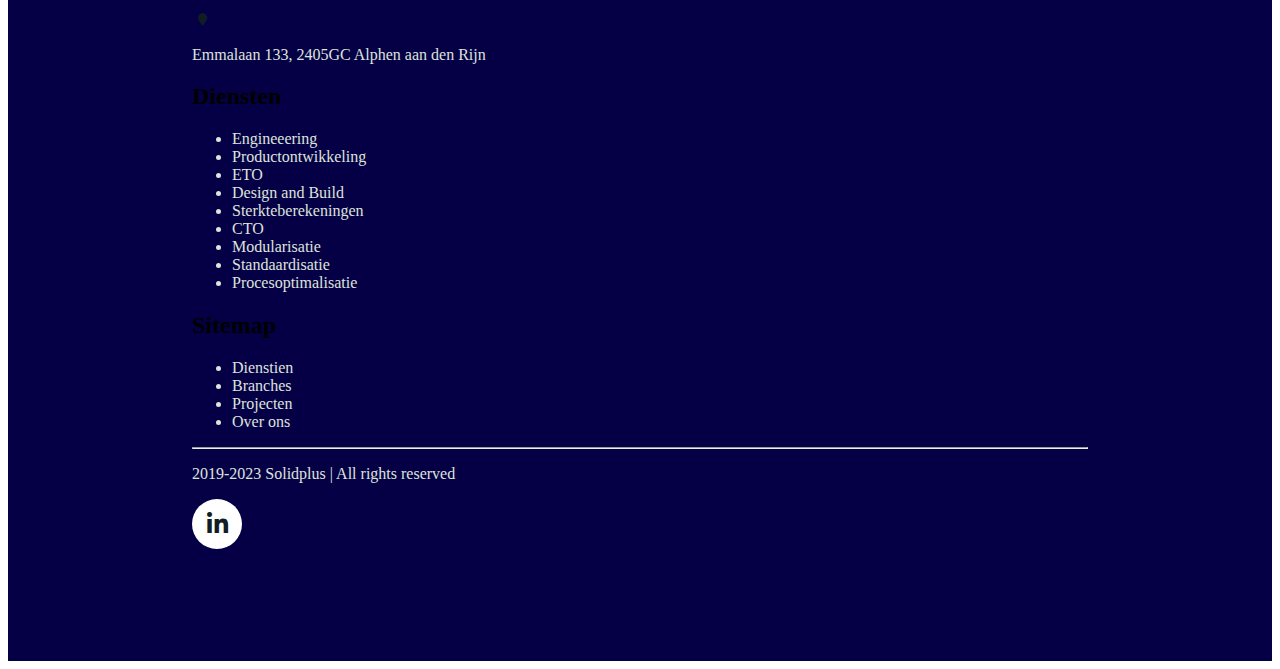
==== commit a1736485: "add feedback" ====
--- a/about.html
+++ b/about.html
@@ -1,201 +1,292 @@
 <!DOCTYPE html>
 <html lang="en">
-
-<head>
-    <meta charset="UTF-8">
-    <meta http-equiv="X-UA-Compatible" content="IE=edge">
-    <meta name="viewport" content="width=device-width, initial-scale=1.0">
+  <head>
+    <meta charset="UTF-8" />
+    <meta http-equiv="X-UA-Compatible" content="IE=edge" />
+    <meta name="viewport" content="width=device-width, initial-scale=1.0" />
     <!-- CSS only -->
-    <link rel="stylesheet" href="/css/styles.css">
-    <link rel="stylesheet" href="https://cdnjs.cloudflare.com/ajax/libs/font-awesome/6.2.0/css/all.min.css">
-    <link href="https://cdn.jsdelivr.net/npm/bootstrap@5.2.2/dist/css/bootstrap.min.css" rel="stylesheet"
-        integrity="sha384-Zenh87qX5JnK2Jl0vWa8Ck2rdkQ2Bzep5IDxbcnCeuOxjzrPF/et3URy9Bv1WTRi" crossorigin="anonymous">
+    <link rel="stylesheet" href="/css/styles.css" />
+    <link
+      rel="stylesheet"
+      href="https://cdnjs.cloudflare.com/ajax/libs/font-awesome/6.2.0/css/all.min.css"
+    />
+    <link
+      href="https://cdn.jsdelivr.net/npm/bootstrap@5.2.2/dist/css/bootstrap.min.css"
+      rel="stylesheet"
+      integrity="sha384-Zenh87qX5JnK2Jl0vWa8Ck2rdkQ2Bzep5IDxbcnCeuOxjzrPF/et3URy9Bv1WTRi"
+      crossorigin="anonymous"
+    />
     <!-- JavaScript Bundle with Popper -->
-    <script src="https://cdn.jsdelivr.net/npm/bootstrap@5.2.2/dist/js/bootstrap.bundle.min.js"
-        integrity="sha384-OERcA2EqjJCMA+/3y+gxIOqMEjwtxJY7qPCqsdltbNJuaOe923+mo//f6V8Qbsw3"
-        crossorigin="anonymous"></script>
+    <script
+      src="https://cdn.jsdelivr.net/npm/bootstrap@5.2.2/dist/js/bootstrap.bundle.min.js"
+      integrity="sha384-OERcA2EqjJCMA+/3y+gxIOqMEjwtxJY7qPCqsdltbNJuaOe923+mo//f6V8Qbsw3"
+      crossorigin="anonymous"
+    ></script>
     <title>About us</title>
-</head>
-
-<body>
-
+  </head>
+
+  <body>
     <header>
-        <nav class="navbar navbar-expand-lg bg-light ">
-            <div class="container">
-                <a class="navbar-brand text-soli-primary fs-4" href="/index.html">SolidPlus</a>
-                <button class="navbar-toggler" type="button" data-bs-toggle="collapse"
-                    data-bs-target="#navbarSupportedContent" aria-controls="navbarSupportedContent"
-                    aria-expanded="false" aria-label="Toggle navigation">
-                    <span class="navbar-toggler-icon"></span>
-                </button>
-                <div class="collapse navbar-collapse py-4" id="navbarSupportedContent">
-                    <ul class="navbar-nav ms-auto mb-2 mb-lg-0 me-4">
-                        <li class="nav-item mx-2">
-                            <a class="nav-link" href="/service.html">DIENSTEN</a>
-                        </li>
-                        <li class="nav-item mx-2">
-                            <a class="nav-link" href="/market.html">BRANCHES</a>
-                        </li>
-                        <li class="nav-item mx-2">
-                            <a class="nav-link" href="/project.html">PROJECTEN</a>
-                        </li>
-                        <li class="nav-item mx-2">
-                            <a class="nav-link" href="/service.html">NIEUWS</a>
-                        </li>
-                        <li class="nav-item mx-2">
-                            <a class="nav-link" href="/about.html">OVER ONS</a>
-                        </li>
-                    </ul>
-                    <a class="btn btn-outline-primary ms-md-4" href="#contactForm">Neem contact op</a>
-                </div>
-            </div>
-        </nav>
-
-        <div class="hero">
-            <div class="container">
-                <div class="row">
-                    <div class="col-md-7 text-white ">
-                        <h1 class="hero-text">Over ons</h1>
-                        <p class="hero-desc">Lorem ipsum dolor sit amet consectetur adipisicing elit. Consequuntur ipsum
-                            dolorem maxime
-                            beatae! Rerum, pariatur nostrum corporis tenetur ut magnam itaque perferendis illo
-                            temporibus cumque. Pariatur error tenetur a perspiciatis?</p>
-                    </div>
-
-                    <div class="col col-md-5">
-                        <!-- <img class="hero-item" src="/assets/images/building.png" alt="building" width="500px"> -->
-                        <img src="/assets/images/bg.svg" alt="" class="bg-shape">
-                    </div>
-                </div>
-            </div>
-        </div>
+      <nav class="navbar navbar-expand-lg bg-light">
+        <div class="container">
+          <a class="navbar-brand text-soli-primary fs-4" href="/index.html"
+            >SolidPlus</a
+          >
+          <button
+            class="navbar-toggler"
+            type="button"
+            data-bs-toggle="collapse"
+            data-bs-target="#navbarSupportedContent"
+            aria-controls="navbarSupportedContent"
+            aria-expanded="false"
+            aria-label="Toggle navigation"
+          >
+            <span class="navbar-toggler-icon"></span>
+          </button>
+          <div
+            class="collapse navbar-collapse py-4"
+            id="navbarSupportedContent"
+          >
+            <ul class="navbar-nav ms-auto mb-2 mb-lg-0 me-4">
+              <li class="nav-item mx-2">
+                <a class="nav-link" href="/service.html">DIENSTEN</a>
+              </li>
+              <li class="nav-item mx-2">
+                <a class="nav-link" href="/market.html">BRANCHES</a>
+              </li>
+              <li class="nav-item mx-2">
+                <a class="nav-link" href="/project.html">PROJECTEN</a>
+              </li>
+              <li class="nav-item mx-2">
+                <a class="nav-link" href="/about.html">OVER ONS</a>
+              </li>
+            </ul>
+            <a class="btn btn-outline-primary ms-md-4" href="#contactForm"
+              >Neem contact op</a
+            >
+          </div>
+        </div>
+      </nav>
+
+      <div class="hero">
+        <div class="container">
+          <div class="row">
+            <div class="col-md-7 text-white">
+              <h1 class="hero-text">Over ons</h1>
+              <p class="hero-desc">
+                Lorem ipsum dolor sit amet consectetur adipisicing elit.
+                Consequuntur ipsum dolorem maxime beatae! Rerum, pariatur
+                nostrum corporis tenetur ut magnam itaque perferendis illo
+                temporibus cumque. Pariatur error tenetur a perspiciatis?
+              </p>
+            </div>
+
+            <div class="col col-md-5">
+              <!-- <img class="hero-item" src="/assets/images/building.png" alt="building" width="500px"> -->
+              <img src="/assets/images/bg.svg" alt="" class="bg-shape" />
+              <img src="/assets/images/mobile-bg.png" class="bg-shape-mobile" />
+            </div>
+          </div>
+        </div>
+      </div>
     </header>
 
     <main>
-        <div class="container">
-            <div class="text-left pt-5">
-                <h2>
-                    Hoe kunnen wij je helpen?
-                </h2>
-                <p class="text-justify mt-4 help-text">
-                    Lorem ipsum dolor sit amet, consectetur adipisicing elit. Quidem placeat ratione, accusamus
-                    accusantium vero tempora id delectus exercitationem sint dolor quo natus? Rem, repudiandae
-                    accusantium. Aspernatur ea commodi natus. Asperiores. Lorem ipsum dolor sit amet consectetur
-                    adipisicing elit. Porro rem optio repellendus ab iure aliquid
-                    debitis sequi cum natus velit, unde explicabo repellat atque cumque. Enim veritatis fugit ad quam?
-                    <br />
-                    <br />
-                    Lorem ipsum dolor sit amet, consectetur adipisicing elit. Quidem placeat ratione, accusamus
-                    accusantium vero tempora id delectus exercitationem sint dolor quo natus? Rem, repudiandae
-                    accusantium. Aspernatur ea commodi natus. Asperiores. Lorem ipsum dolor sit amet consectetur
-                    adipisicing elit. Porro rem optio repellendus ab iure aliquid
-                    debitis sequi cum natus velit, unde explicabo repellat atque cumque. Enim veritatis fugit ad quam?
+      <div class="container">
+        <div class="text-left pt-5">
+          <h2>Hoe kunnen wij je helpen?</h2>
+          <p class="text-justify mt-4 help-text">
+            Lorem ipsum dolor sit amet, consectetur adipisicing elit. Quidem
+            placeat ratione, accusamus accusantium vero tempora id delectus
+            exercitationem sint dolor quo natus? Rem, repudiandae accusantium.
+            Aspernatur ea commodi natus. Asperiores. Lorem ipsum dolor sit amet
+            consectetur adipisicing elit. Porro rem optio repellendus ab iure
+            aliquid debitis sequi cum natus velit, unde explicabo repellat atque
+            cumque. Enim veritatis fugit ad quam?
+            <br />
+            <br />
+            Lorem ipsum dolor sit amet, consectetur adipisicing elit. Quidem
+            placeat ratione, accusamus accusantium vero tempora id delectus
+            exercitationem sint dolor quo natus? Rem, repudiandae accusantium.
+            Aspernatur ea commodi natus. Asperiores. Lorem ipsum dolor sit amet
+            consectetur adipisicing elit. Porro rem optio repellendus ab iure
+            aliquid debitis sequi cum natus velit, unde explicabo repellat atque
+            cumque. Enim veritatis fugit ad quam?
+          </p>
+        </div>
+      </div>
+      <div class="relative curved-section-dark">
+        <div class="curved-bg-dark"></div>
+      </div>
+
+      <div class="container pb-4 mb-4">
+        <div class="text-left pt-5">
+          <h2>Hoe kunnen wij je helpen?</h2>
+          <p class="text-justify mt-4 help-text">
+            Lorem ipsum dolor sit amet, consectetur adipisicing elit. Quidem
+            placeat ratione, accusamus accusantium vero tempora id delectus
+            exercitationem sint dolor quo natus? Rem, repudiandae accusantium.
+            Aspernatur ea commodi natus. Asperiores. Lorem ipsum dolor sit amet
+            consectetur adipisicing elit. Porro rem optio repellendus ab iure
+            aliquid debitis sequi cum natus velit, unde explicabo repellat atque
+            cumque. Enim veritatis fugit ad quam?
+            <br />
+            <br />
+            Lorem ipsum dolor sit amet, consectetur adipisicing elit. Quidem
+            placeat ratione, accusamus accusantium vero tempora id delectus
+            exercitationem sint dolor quo natus? Rem, repudiandae accusantium.
+            Aspernatur ea commodi natus. Asperiores. Lorem ipsum dolor sit amet
+            consectetur adipisicing elit. Porro rem optio repellendus ab iure
+            aliquid debitis sequi cum natus velit, unde explicabo repellat atque
+            cumque. Enim veritatis fugit ad quam?
+          </p>
+        </div>
+      </div>
+
+      <div class="container" id="contactForm">
+        <div class="contact-card">
+          <div class="row">
+            <div class="col d-flex justify-content-center align-items-center">
+              <img
+                class="contact-image"
+                src="/assets/images/man.jpg"
+                alt="contact"
+                width="400px"
+              />
+            </div>
+            <div class="col">
+              <h2 class="mt-4 mt-md-0 text-center text-md-left">
+                Neem vandaag nog contact <br />met ons op
+              </h2>
+              <form class="mt-4 pt-4">
+                <div class="row mb-3">
+                  <div class="col-md-6">
+                    <label for="name" class="form-label">Naam</label>
+                    <input type="text" class="form-control" id="name" />
+                  </div>
+                  <div class="col-md-6 mt-3 mt-md-0">
+                    <label for="telephone" class="form-label"
+                      >Telefoonnumber</label
+                    >
+                    <input type="text" class="form-control" id="telephone" />
+                  </div>
+                </div>
+
+                <div class="row mb-3">
+                  <div class="col-md-6">
+                    <label for="Bedrijf" class="form-label">Bedrijf</label>
+                    <input
+                      type="text"
+                      class="form-control"
+                      id="Bedrijf"
+                      aria-describedby="emailHelp"
+                    />
+                  </div>
+                  <div class="col-md-6 mt-3 mt-md-0">
+                    <label for="email" class="form-label">E-mailadres</label>
+                    <input type="email" class="form-control" id="email" />
+                  </div>
+                </div>
+
+                <select
+                  class="form-select my-4"
+                  aria-label="Default select example"
+                >
+                  <option selected>Reden Contact</option>
+                  <option value="1">One</option>
+                  <option value="2">Two</option>
+                  <option value="3">Three</option>
+                </select>
+
+                <div class="mb-3">
+                  <label for="exampleFormControlTextarea1" class="form-label"
+                    >Uw bericht</label
+                  >
+                  <textarea
+                    class="form-control"
+                    id="exampleFormControlTextarea1"
+                    rows="3"
+                  ></textarea>
+                </div>
+                <div
+                  class="d-flex justify-content-center justify-md-content-end"
+                >
+                  <button type="submit" class="btn btn-primary px-4 py-3">
+                    Verstuur je bericht
+                  </button>
+                </div>
+              </form>
+            </div>
+          </div>
+        </div>
+      </div>
+
+      <footer class="bg-footer text-white">
+        <div class="footer-contenr">
+          <div class="d-flex flex-wrap justify-content-between mb-4">
+            <div>
+              <h2 class="fs-5">Contact ons</h2>
+              <div class="d-flex align-items-center">
+                <i class="fa-regular fa-envelope text-dark bg-white icon"></i>
+                <p class="mt-3 ms-2 text-lgray">info@solidplus.nl</p>
+              </div>
+              <div class="d-flex align-items-center">
+                <i class="fa-solid fa-phone text-dark bg-white icon"></i>
+                <p class="mt-3 ms-2 text-lgray">085 488 3520</p>
+              </div>
+              <div class="d-flex align-items-center">
+                <div>
+                  <i class="fa fa-map-marker text-dark bg-white icon"></i>
+                </div>
+                <p class="mt-3 ms-2 text-lgray">
+                  Emmalaan 133, 2405GC Alphen aan den Rijn
                 </p>
-            </div>
-        </div>
-        <div class="relative curved-section-dark">
-            <div class="curved-bg-dark"></div>
-        </div>
-
-        <div class="container pb-4 mb-4">
-            <div class="text-left pt-5">
-                <h2>
-                    Hoe kunnen wij je helpen?
-                </h2>
-                <p class="text-justify mt-4 help-text">
-                    Lorem ipsum dolor sit amet, consectetur adipisicing elit. Quidem placeat ratione, accusamus
-                    accusantium vero tempora id delectus exercitationem sint dolor quo natus? Rem, repudiandae
-                    accusantium. Aspernatur ea commodi natus. Asperiores. Lorem ipsum dolor sit amet consectetur
-                    adipisicing elit. Porro rem optio repellendus ab iure aliquid
-                    debitis sequi cum natus velit, unde explicabo repellat atque cumque. Enim veritatis fugit ad quam?
-                    <br />
-                    <br />
-                    Lorem ipsum dolor sit amet, consectetur adipisicing elit. Quidem placeat ratione, accusamus
-                    accusantium vero tempora id delectus exercitationem sint dolor quo natus? Rem, repudiandae
-                    accusantium. Aspernatur ea commodi natus. Asperiores. Lorem ipsum dolor sit amet consectetur
-                    adipisicing elit. Porro rem optio repellendus ab iure aliquid
-                    debitis sequi cum natus velit, unde explicabo repellat atque cumque. Enim veritatis fugit ad quam?
-                </p>
-            </div>
-        </div>
-
-
-
-        <footer class="bg-footer text-white">
-            <div class="footer-contenr">
-                <div class="d-flex flex-wrap justify-content-between mb-4">
-                    <div>
-                        <h2 class="fs-5">Contact ons</h2>
-                        <div class="d-flex align-items-center">
-                            <i class="fa-regular fa-envelope text-dark bg-white icon"></i>
-                            <p class="mt-3 ms-2 text-lgray">
-                                info@devoteq.com
-                            </p>
-                        </div>
-                        <div class="d-flex align-items-center">
-                            <i class="fa-solid fa-phone text-dark bg-white icon"></i>
-                            <p class="mt-3 ms-2 text-lgray">
-                                085 876 9088
-                            </p>
-                        </div>
-                        <div class="d-flex align-items-center">
-                            <div>
-                                <i class="fa fa-map-marker text-dark bg-white icon"></i>
-                            </div>
-                            <p class="mt-3 ms-2 text-lgray">
-                                Pesetaweg 67A, 2153 Pj
-                                Nieuw-Vennep
-                            </p>
-                        </div>
-                        <div class="d-flex align-items-center">
-                            <i class="fa fa-map-marker text-dark bg-white icon"></i>
-                            <p class="mt-3 ms-2 text-lgray">
-                                Mastwijkerdijk 108, 3417
-                                BT
-                                Montfoort
-                            </p>
-                        </div>
-                    </div>
-                    <div>
-                        <h2 class="fs-5">Diensten</h2>
-                        <ul class="list-unstyled">
-                            <li class="mb-2 text-lgray">Engineeering</li>
-                            <li class="mb-2 text-lgray">Productontwikkeling</li>
-                            <li class="mb-2 text-lgray">Detachering</li>
-                            <li class="mb-2 text-lgray">Sterkteberekeningen</li>
-                            <li class="mb-2 text-lgray">SolidWorks Tekenaar</li>
-                            <li class="mb-2 text-lgray">Machinebouw en automatisering</li>
-                            <li class="mb-2 text-lgray">Ingenieursbureau</li>
-                            <li class="mb-2 text-lgray">Vacature mechanical enginner</li>
-                        </ul>
-                    </div>
-                    <div class="pe-4 me-4">
-                        <h2 class="fs-5">Sitemap</h2>
-                        <ul class="list-unstyled">
-                            <li class="mb-2 text-lgray">Portfolio</li>
-                            <li class="mb-2 text-lgray">Over ons</li>
-                            <li class="mb-2 text-lgray">Vacatures</li>
-                            <li class="mb-2 text-lgray">Contact</li>
-                        </ul>
-                    </div>
-                </div>
-                <hr>
-                <p class="text-center mt-4 text-lgray">
-                    2012-2022 Deboteq | All rights reserved
-                </p>
-                <div class="d-flex align-items-center justify-content-center">
-                    <div class="social-icon">
-                        <i class="fa-brands text-dark fa-linkedin-in "></i>
-                    </div>
-                    <div class="social-icon">
-                        <i class="fa-brands text-dark fa-youtube"></i>
-                    </div>
-                </div>
-            </div>
-        </footer>
+              </div>
+              <!-- <div class="d-flex align-items-center">
+                    <i class="fa fa-map-marker text-dark bg-white icon"></i>
+                    <p class="mt-3 ms-2 text-lgray">
+                      Mastwijkerdijk 108, 3417 BT Montfoort
+                    </p>
+                  </div> -->
+            </div>
+            <div>
+              <h2 class="fs-5">Diensten</h2>
+              <ul class="list-unstyled">
+                <li class="mb-2 text-lgray">Engineeering</li>
+                <li class="mb-2 text-lgray">Productontwikkeling</li>
+                <li class="mb-2 text-lgray">ETO</li>
+                <li class="mb-2 text-lgray">Design and Build</li>
+                <li class="mb-2 text-lgray">Sterkteberekeningen</li>
+                <li class="mb-2 text-lgray">CTO</li>
+                <li class="mb-2 text-lgray">Modularisatie</li>
+                <li class="mb-2 text-lgray">Standaardisatie</li>
+                <li class="mb-2 text-lgray">Procesoptimalisatie</li>
+              </ul>
+            </div>
+            <div class="pe-4 me-4">
+              <h2 class="fs-5">Sitemap</h2>
+              <ul class="list-unstyled">
+                <li class="mb-2 text-lgray">Dienstien</li>
+                <li class="mb-2 text-lgray">Branches</li>
+                <li class="mb-2 text-lgray">Projecten</li>
+                <li class="mb-2 text-lgray">Over ons</li>
+              </ul>
+            </div>
+          </div>
+          <hr />
+          <p class="text-center mt-4 text-lgray">
+            2019-2023 Solidplus | All rights reserved
+          </p>
+          <div class="d-flex align-items-center justify-content-center">
+            <div class="social-icon">
+              <i class="fa-brands text-dark fa-linkedin-in"></i>
+            </div>
+            <!-- <div class="social-icon">
+                  <i class="fa-brands text-dark fa-youtube"></i>
+                </div> -->
+          </div>
+        </div>
+      </footer>
     </main>
-
-
-</body>
-
-</html>+  </body>
+</html>
--- a/css/styles.css
+++ b/css/styles.css
@@ -163,9 +163,14 @@
   width: 100%;
   height: 100%;
   background: var(--dark);
+  background-image: url("/assets/images/shapeBg.svg");
+  background-repeat: no-repeat;
   transform: skew(0, 5deg);
   z-index: -1;
   max-height: 30rem;
+  background-repeat: no-repeat;
+  background-position-x: right;
+  background-position-y: 20%;
 }
 
 .mt-5 {
@@ -232,21 +237,29 @@
   margin-top: 17rem !important;
 }
 
-.social-icon:nth-child(1) {
+/* .social-icon:nth-child(1) {
   margin-right: 6rem;
 }
 
 .social-icon:nth-child(2) {
   margin-left: 6rem;
-}
+} */
 
 .service-footer {
   margin-top: 27rem;
+}
+
+.hero-desc {
+  position: relative;
+  z-index: 2;
 }
 
 @media only screen and (max-width: 768px) {
   .contact-image {
     width: 80vw;
+  }
+  .service-ctfrm {
+    margin-top: 20rem;
   }
 }
 
@@ -264,7 +277,6 @@
   .service-card {
     max-width: 26vw;
     min-height: 42vh;
-
   }
 
   .onze-text {
@@ -325,4 +337,47 @@
   position: absolute;
   top: 0;
   right: 0;
-}+}
+
+.bg-shape-mobile {
+  display: none;
+}
+
+@media only screen and (max-width: 768px) {
+  .bg-shape {
+    display: none;
+  }
+
+  .bg-shape-mobile {
+    display: block;
+    position: absolute;
+    top: 0;
+    right: 0;
+    width: 60vw;
+    z-index: 1;
+  }
+
+  .hero-text {
+    margin-top: 2rem;
+    font-size: 3rem;
+    z-index: 1000;
+    padding: 0 2rem;
+    position: relative;
+  }
+  .bedenken-section {
+    margin-top: 0 !important;
+  }
+}
+
+@media only screen and (max-width: 500px) {
+  .bg-shape-mobile {
+    top: 0;
+    right: 0;
+    width: 380px;
+    z-index: 1;
+  }
+  .hero-text {
+    margin-top: 2rem;
+    font-size: 2.2rem;
+  }
+}
